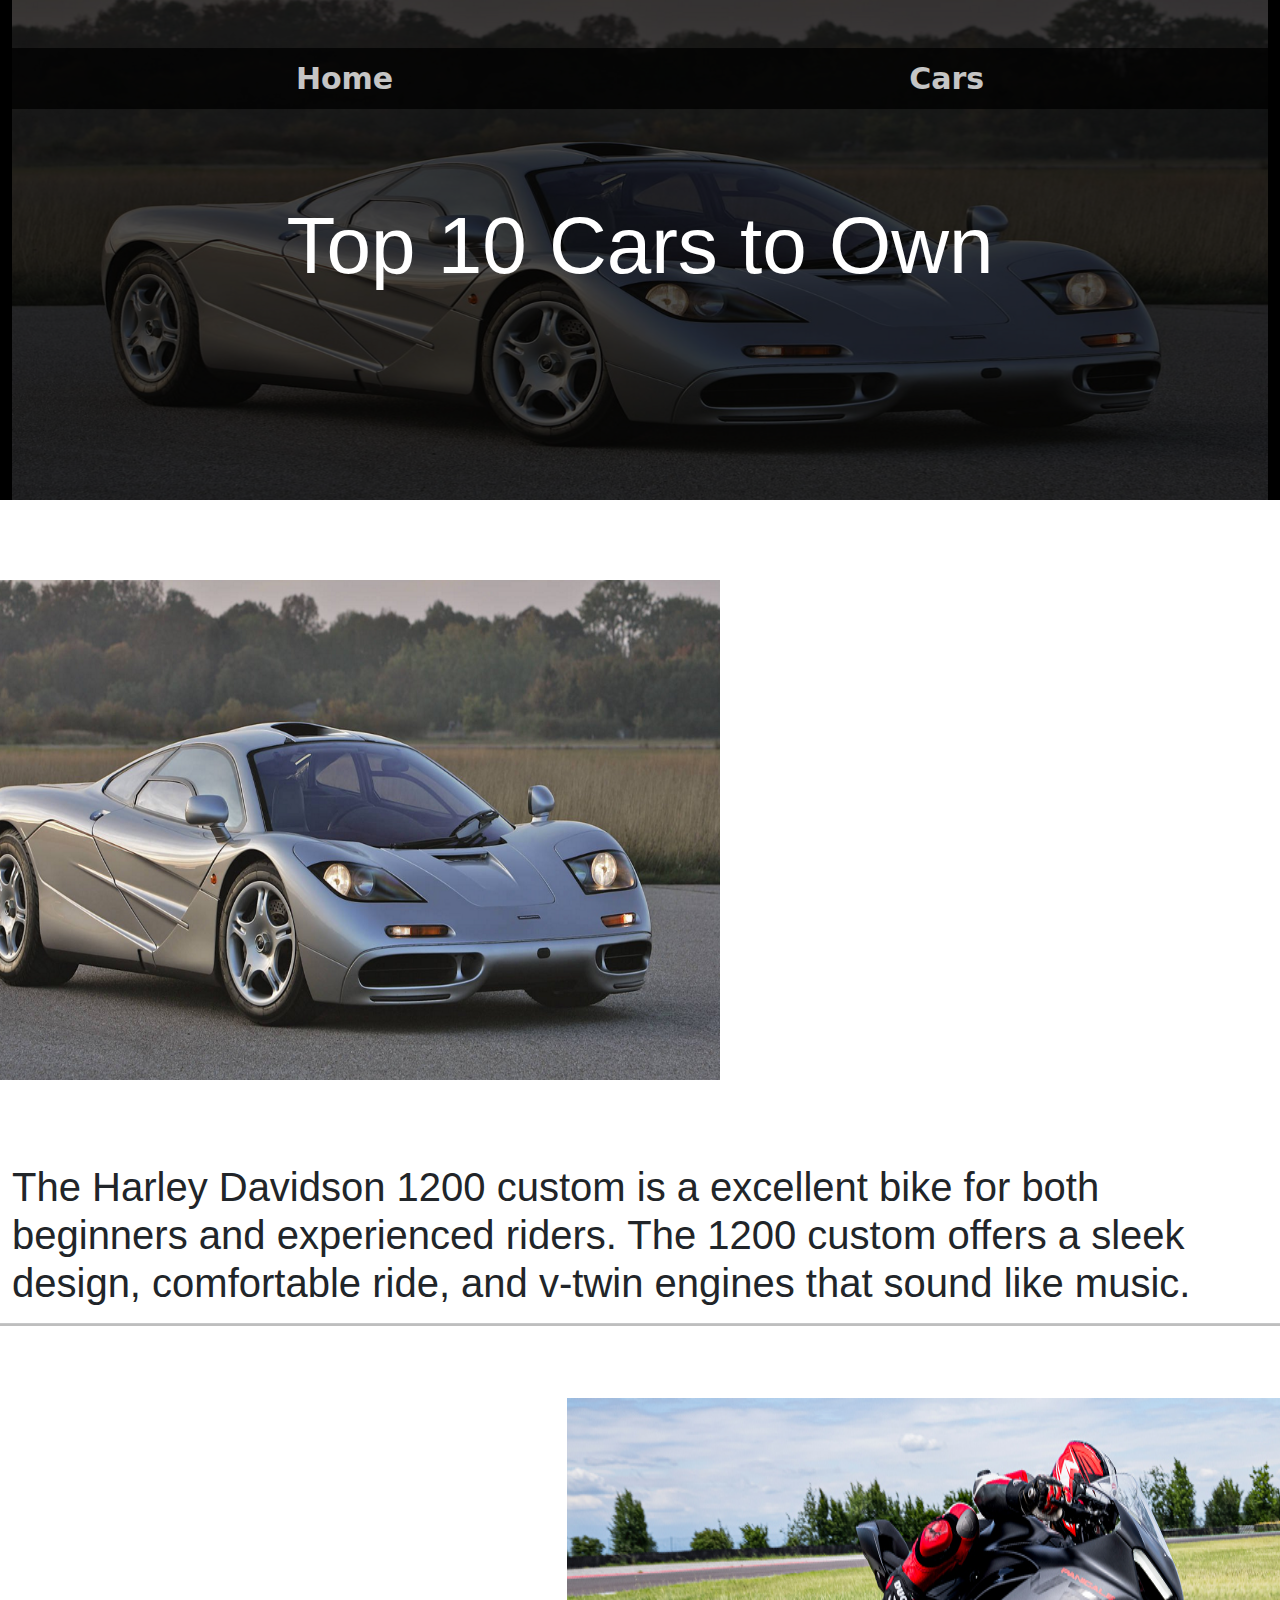
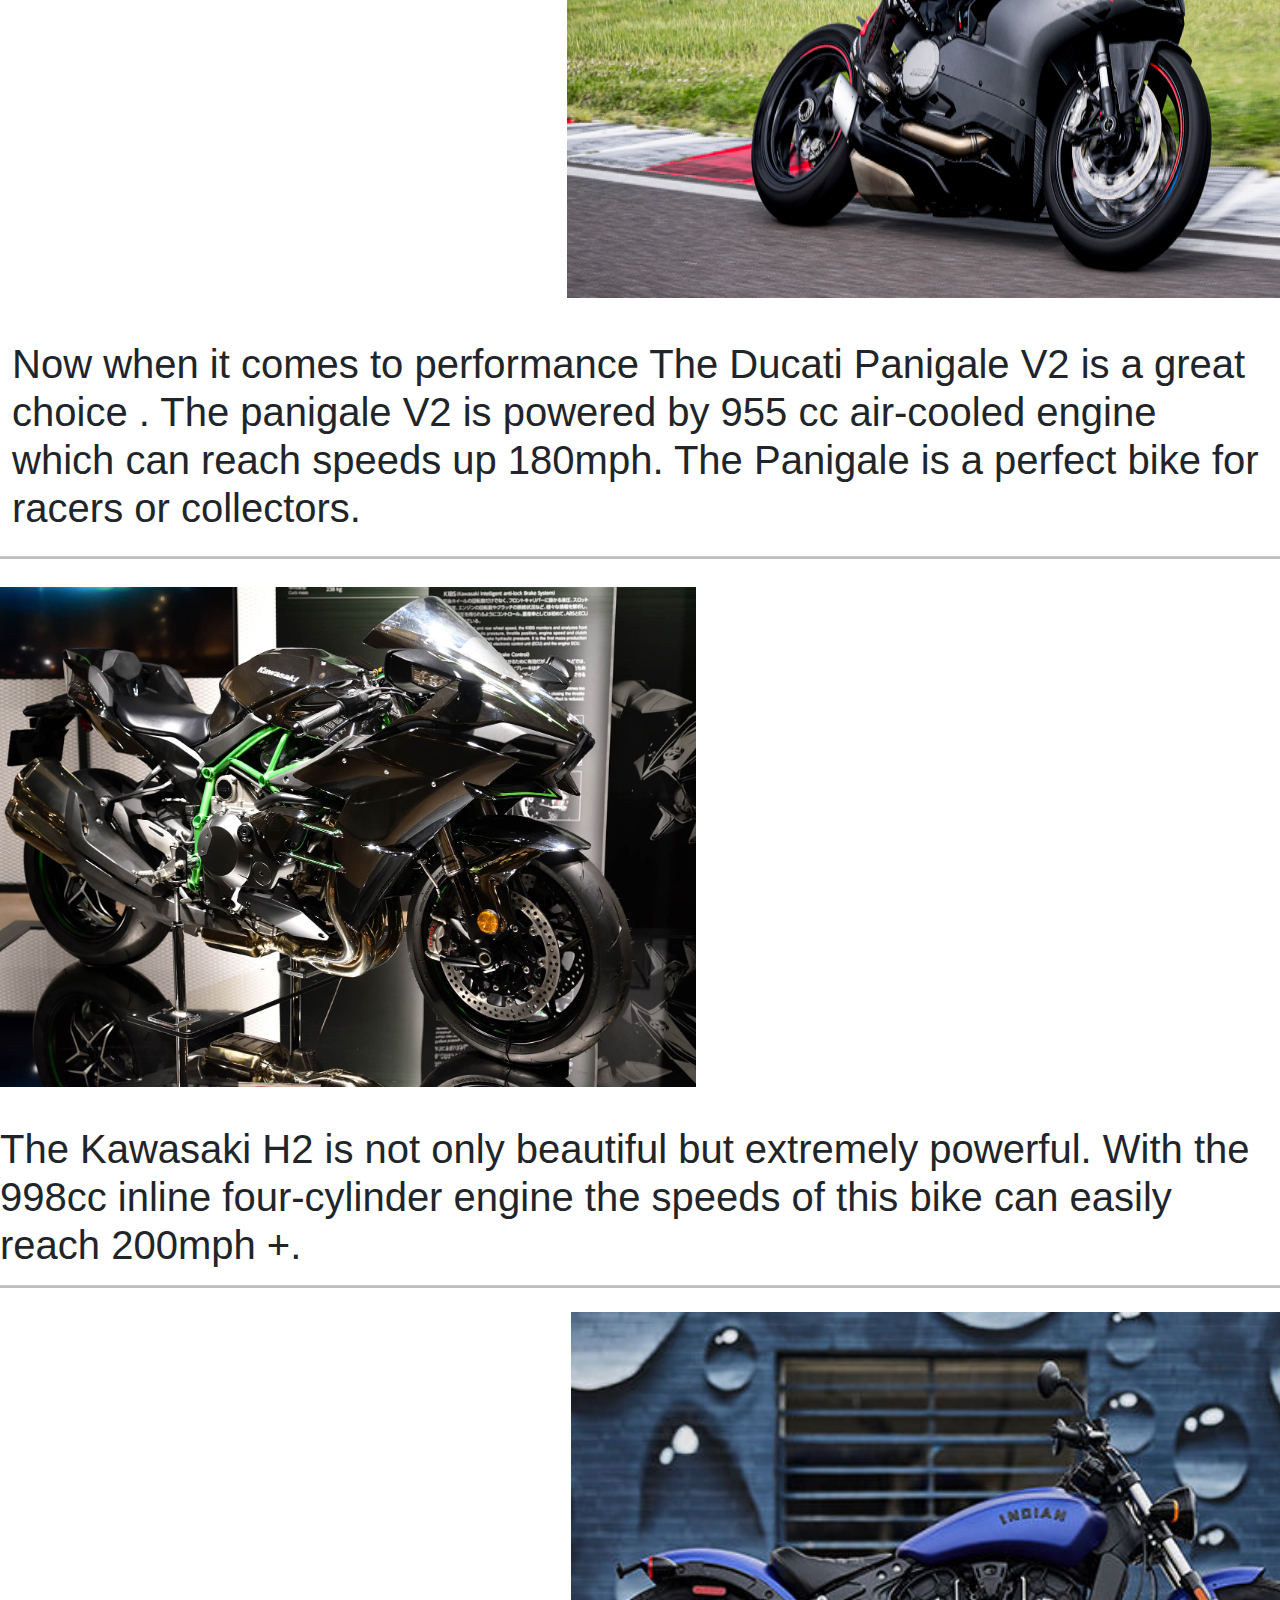
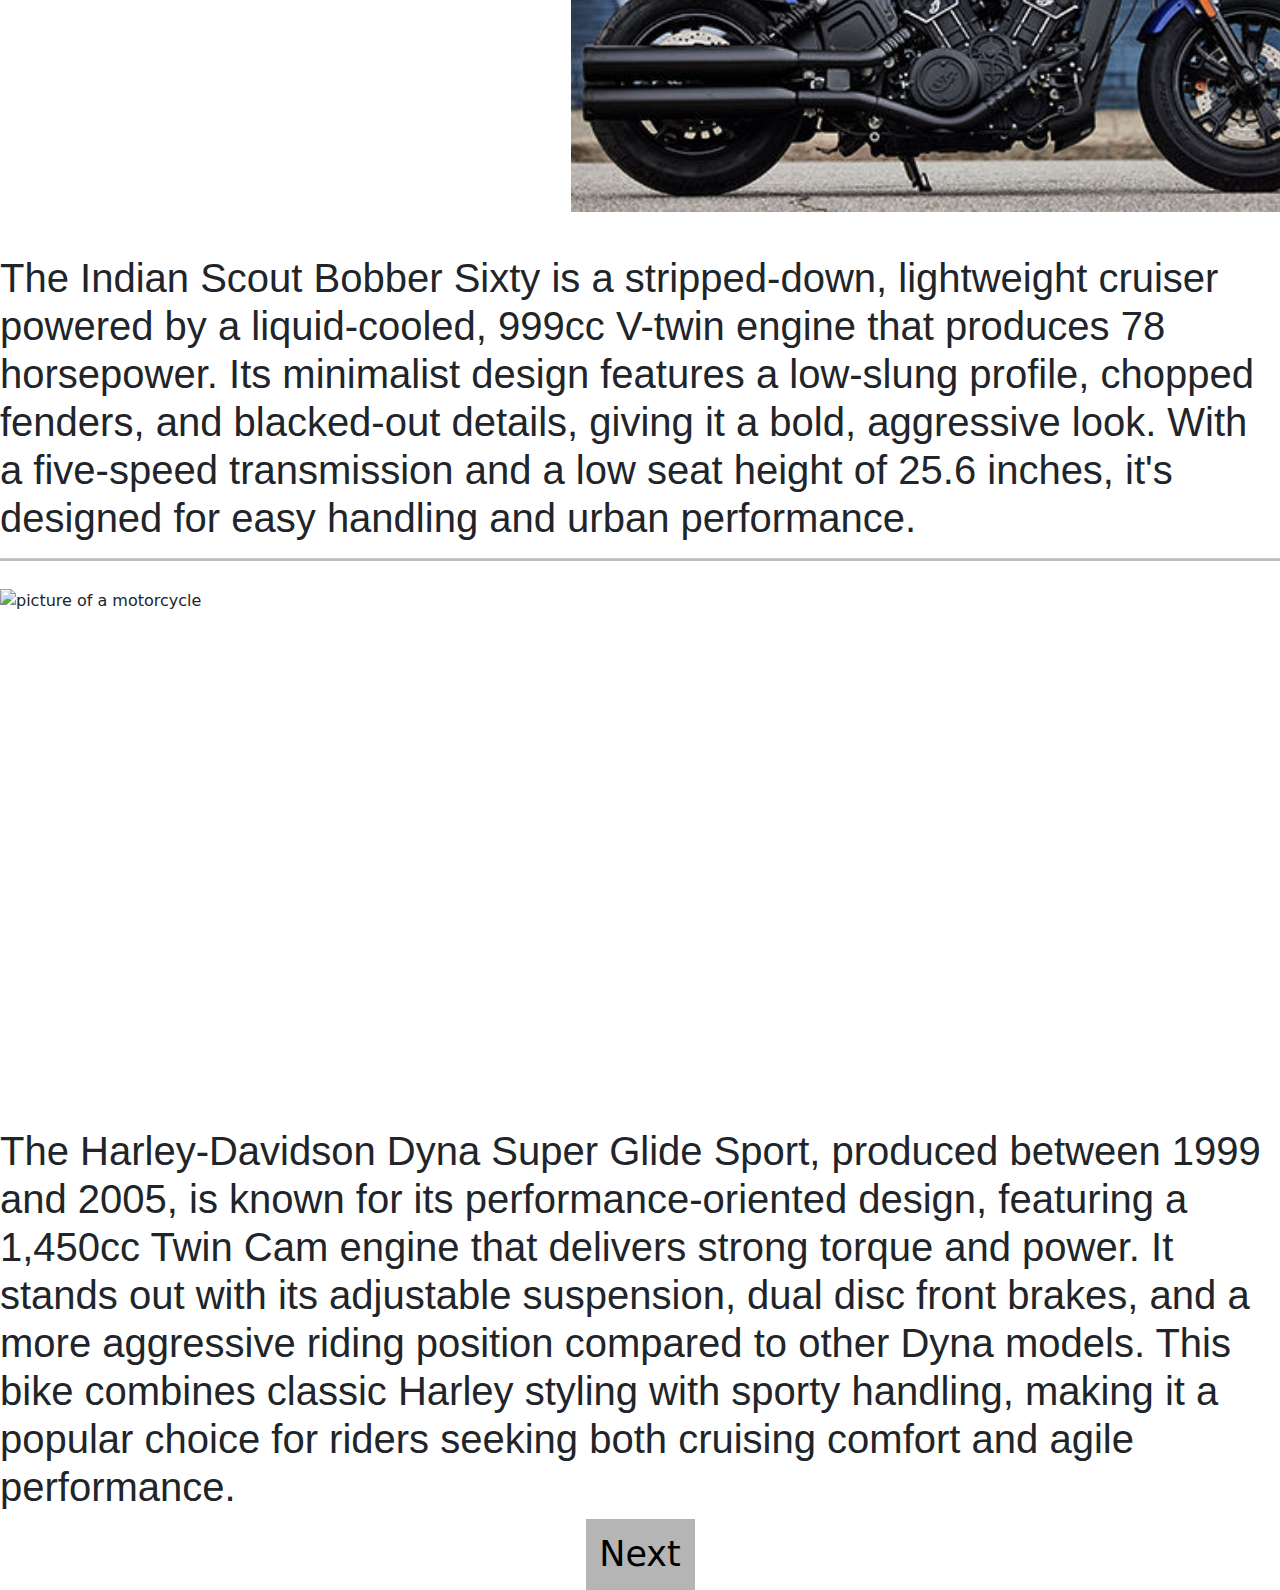
==== carspg1.html @ 41c25460 "car pg1" ====
<!DOCTYPE html>
<html lang="en">
  <head>
    <meta charset="utf-8" />
    <meta name="viewport" content="width=device-width, initial-scale=1" />
    <title>Bootstrap demo</title>
    <link
      href="https://cdn.jsdelivr.net/npm/bootstrap@5.3.3/dist/css/bootstrap.min.css"
      rel="stylesheet"
      integrity="sha384-QWTKZyjpPEjISv5WaRU9OFeRpok6YctnYmDr5pNlyT2bRjXh0JMhjY6hW+ALEwIH"
      crossorigin="anonymous"
    />
    <link rel="stylesheet" href="./styles/styles.css" />
  </head>

  <body>
    <div>
      <div class="title-Container-cpg container-fluid">
        <div class="title-background">
          <img
            src="./Assets/Motorcycles/Cars/Mclaren-F1 top.png"
            alt="picture of Mclaren Car"
          />
        </div>
      </div>
      <div class="title-text-box container-fluid">
        <h1>Top 10 Cars to Own</h1>
      </div>

      <nav class="navbar navbar-expand-lg bg-body-white pt-5">
        <div class="container-fluid bg-black opacity-75">
          <div class="collapse navbar-collapse" id="navbarNav">
            <ul class="navbar-nav">
              <li class="nav-item">
                <a
                  class="nav-link active text-white"
                  aria-current="page"
                  href="./index.html"
                  >Home</a
                >
              </li>
              <li class="nav-item">
                <a class="nav-link text-white" href="./carspg1.html">Cars</a>
              </li>
            </ul>
          </div>
        </div>
      </nav>

      <div class="car1-container container-fluid">
        <div class="text-container ipad-rescale">
          <h1 class="pt-4 " id="font-Title-scale">
            1. 1994 McLaren F1
          </h1>
        </div>
        <div class="Mcl-custome-img">
          <div class="row pt-5">
            <div class="col-12 col-xl-6 d-flex justify-content-center">
              <img
                src="./Assets/Motorcycles/Cars/Mclaren-F1 top.png"
                alt="picture of a McLaren"
                id="imgscale"
              />
            </div>
            <div class="col-6">
                <iframe width="560" height="315" src="https://www.youtube.com/embed/fEjuJyjQ8YI?si=FKI7WZiqqyke-HHZ" title="YouTube video player" frameborder="0" allow="accelerometer; autoplay; clipboard-write; encrypted-media; gyroscope; picture-in-picture; web-share" referrerpolicy="strict-origin-when-cross-origin" allowfullscreen></iframe>
            </div>
          </div>
          <div class="moto-text pt-5">
            <h1 id="font-Info">
              The Harley Davidson 1200 custom is a excellent bike for both
              beginners and experienced riders. The 1200 custom offers a sleek
              design, comfortable ride, and v-twin engines that sound like
              music.
            </h1>
          </div>
        </div>
      </div>
      <hr />
      <div class="moto-2-container container-fluid">
        <div class="moto-2-text">
          <h1 id="font-Title-scale">2. Ducati Panigale V2</h1>
        </div>
        <div class="container-Ducati container-fluid">
          <div class="row pt-5" id="Ducati-items">
            <div class="col-6">
              <iframe
                width="800"
                height="500"
                src="https://www.youtube.com/embed/FZqxy8dYbGc?si=ofY4UWbXXJrcACqf"
                title="YouTube video player"
                frameborder="0"
                allow="accelerometer; autoplay; clipboard-write; encrypted-media; gyroscope; picture-in-picture; web-share"
                referrerpolicy="strict-origin-when-cross-origin"
                allowfullscreen
                id="youtube-Video"
              ></iframe>
            </div>
            <div class="col-12 col-xl-6 d-flex justify-content-center" id="Ducati-pic">
              <img
                src="./Assets/Motorcycles/MotorCycles/Panigale-V2-S-slide-content-800x354.jpg"
                alt="picture of a motorcycle"
                id="imgscale"
                
              />
            </div>
          </div>
        </div>
        <div class="moto-2-description d-flex justify-content-center">
          <h2 id="font-Info">
            Now when it comes to performance The Ducati Panigale V2 is a great
            choice . The panigale V2 is powered by 955 cc air-cooled engine
            which can reach speeds up 180mph. The Panigale is a perfect bike for
            racers or collectors.
          </h2>
        </div>
      </div>
      <hr />

      <div class="moto3-Container">
        <div class="moto3-titleText d-flex justify-content-center">
          <h1 id="font-Title-scale">3. Kawasaki H2</h1>
        </div>
        <div class="row" id="Kawasaki-row">
          <div class="col-12 col-xl-6 d-flex justify-content-center align-items-center">
            <img
              src="./Assets/Motorcycles/MotorCycles/Kawasaki_Ninja_H2.jpg"
              alt="picture of a motorcycle"
              id="imgscale"
              
            />
          </div>
          <div class="col-6">
            <iframe
              width="800"
              height="500"
              src="https://www.youtube.com/embed/69cxEGzMlcw?si=A_1QDwIFmKYyfxCx"
              title="YouTube video player"
              frameborder="0"
              allow="accelerometer; autoplay; clipboard-write; encrypted-media; gyroscope; picture-in-picture; web-share"
              referrerpolicy="strict-origin-when-cross-origin"
              allowfullscreen
              id="youtube-Video"
            ></iframe>
          </div>
        </div>
        <div class="moto3-description">
          <h2 id="font-Info">
            The Kawasaki H2 is not only beautiful but extremely powerful. With
            the 998cc inline four-cylinder engine the speeds of this bike can
            easily reach 200mph +.
          </h2>
        </div>
      </div>
      <hr />
      <div class="moto4-Container">
        <div class="moto4-Title d-flex justify-content-center">
          <h1 id="font-Title-scale">4 The Indian Scout bobber sixty</h1>
        </div>
        <div class="row" id="moto4-row">
          <div class="col-6">
            <iframe
              width="800"
              height="500"
              src="https://www.youtube.com/embed/zBkPsfpJnJ4?si=tmT-dj0OC5aotKT1"
              title="YouTube video player"
              frameborder="0"
              allow="accelerometer; autoplay; clipboard-write; encrypted-media; gyroscope; picture-in-picture; web-share"
              referrerpolicy="strict-origin-when-cross-origin"
              allowfullscreen
              id="youtube-Video"
            ></iframe>
          </div>
          <div class="col-12 col-xl-6 d-flex justify-content-center">
            <img
              src="./Assets/Motorcycles/MotorCycles/scout-bobber-sixty-my23-84bb-hero-xxs.jpg"
              alt="picture of a motorcycle"
              id="imgscale"
            />
          </div>
        </div>
        <div class="moto3-Description">
          <h2 id="font-Info">
            The Indian Scout Bobber Sixty is a stripped-down, lightweight
            cruiser powered by a liquid-cooled, 999cc V-twin engine that
            produces 78 horsepower. Its minimalist design features a low-slung
            profile, chopped fenders, and blacked-out details, giving it a bold,
            aggressive look. With a five-speed transmission and a low seat
            height of 25.6 inches, it's designed for easy handling and urban
            performance.
          </h2>
        </div>
      </div>
      <hr />
      <div class="moto-5-Container">
        <div class="moto-5-Title d-flex justify-content-center">
          <h1 id="font-Title-scale">5 Harley Davison Dyna Super Glide Sport</h1>
        </div>
        <div class="row">
          <div class="col-12 col-xl-6 d-flex justify-content-center align-items-center">
            <img
              src="./Assets/Motorcycles/MotorCycles/Harley Street Glide.png"
              alt="picture of a motorcycle"
              id="imgscale"
            />
          </div>
          <div class="col-6">
            <iframe
              width="800"
              height="500"
              src="https://www.youtube.com/embed/wNv9SQrvu2E?si=1bKlM6jypuObHbNL"
              title="YouTube video player"
              frameborder="0"
              allow="accelerometer; autoplay; clipboard-write; encrypted-media; gyroscope; picture-in-picture; web-share"
              referrerpolicy="strict-origin-when-cross-origin"
              allowfullscreen
              id="youtube-Video"
            ></iframe>
          </div>
        </div>
        <div class="moto5-description">
          <h2 id="font-Info">
            The Harley-Davidson Dyna Super Glide Sport, produced between 1999
            and 2005, is known for its performance-oriented design, featuring a
            1,450cc Twin Cam engine that delivers strong torque and power. It
            stands out with its adjustable suspension, dual disc front brakes,
            and a more aggressive riding position compared to other Dyna models.
            This bike combines classic Harley styling with sporty handling,
            making it a popular choice for riders seeking both cruising comfort
            and agile performance.
          </h2>
        </div>
      </div>
      <div class="button-container d-flex justify-content-center">
        <a href="./motorcyclepg2.html"
          ><button class="btn-Design">Next</button></a
        >
      </div>
    </div>
    <script
      src="https://cdn.jsdelivr.net/npm/bootstrap@5.3.3/dist/js/bootstrap.bundle.min.js"
      integrity="sha384-YvpcrYf0tY3lHB60NNkmXc5s9fDVZLESaAA55NDzOxhy9GkcIdslK1eN7N6jIeHz"
      crossorigin="anonymous"
    ></script>
  </body>
</html>
---- styles/styles.css ----
/*index*/

/*motorcycle page 1*/
.title-Container-Mpg1 {
  height: 500px;
  background-color: black;
  position: absolute;
}
@media(max-width: 1100px){
    body{
        background-color: black;
    }
    #youtube-Video{
        display: none;
    }
    .media-Scale{
        flex:0 0 100%;
        max-width: 100%;
    }
    #font-Title-scale{
        color: white;
    }
    #font-Info{
        color: white;
        text-align: center;
    }
    hr{
        color: white;
    }

}
#font-Info{
    padding-top: 35px;
    font-size: 40px;
    font-family: Bahnschrift, "DIN Alternate", "Franklin Gothic Medium",
    "Nimbus Sans Narrow", sans-serif-condensed, sans-serif;
    font-weight:500;
}
#font-Title-scale{
    font-size: 0px;
    text-align: center;
    font-family: Bahnschrift, "DIN Alternate", "Franklin Gothic Medium",
    "Nimbus Sans Narrow", sans-serif-condensed, sans-serif;
    font-weight:500;
}
#imgscale{
    width: 800px;
    height: 500px;
}

.title-background {
  height: 100%;
  width: 100%;
}
.title-background img {
  width: 100%;
  height: 100%;
  opacity: 30%;
}
#navbarNav {
  justify-content: space-evenly;
}
.navbar-nav {
  font-weight: bold;
  gap: 500px;
  font-size: 30px;
}
.title-text-box {
  position: absolute;
  margin-top: 150px;
  height: 200px;
  display: flex;
  justify-content: center;
  align-items: center;
}
.title-text-box h1 {
  color: white;
  font-size: 80px;
  font-family: Bahnschrift, "DIN Alternate", "Franklin Gothic Medium",
    "Nimbus Sans Narrow", sans-serif-condensed, sans-serif;
}
.moto1-container{
    margin-top: 383px;
}
hr{
    background-color: black;
    width: 100%;
    height: 3px;
}
#Ducati-items{
    padding-left: 50px ;
}
.moto-2-description h2{
    padding-top: 35px;
}
#Kawasaki-row{
    padding-left: 10px;
}
#moto4-row{
    padding-left: 15px;
}
.moto-6-Container{
    margin-top: 383px;
}
#indian-chief-row{
    padding-left: 30px;
}
.btn-Design{
    border: none;
    background-color: #b5b5b5;
    height: 71px;
    width: 109px;
    font-size: 35px;
}
.title-Container-cpg {
    height: 500px;
    background-color: black;
    position: absolute;
}
.car1-container{
    margin-top: 383px;
}
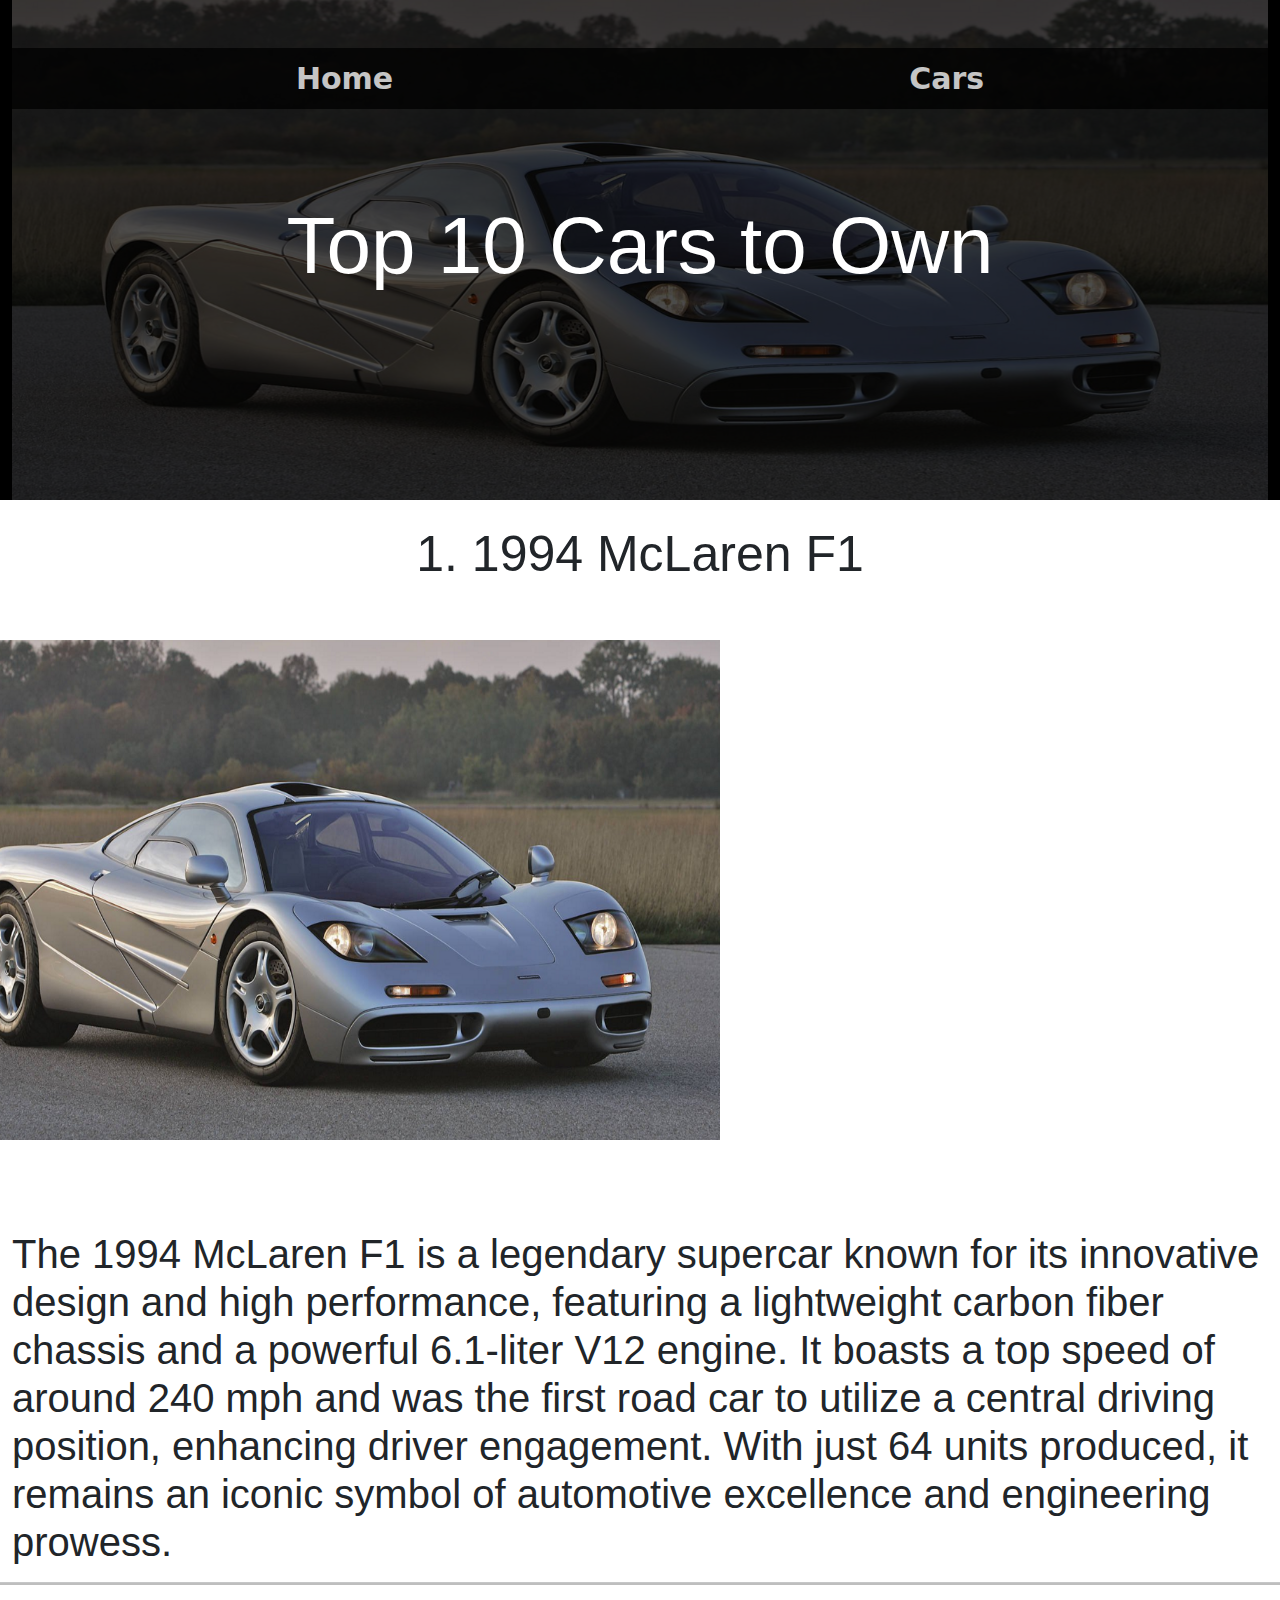
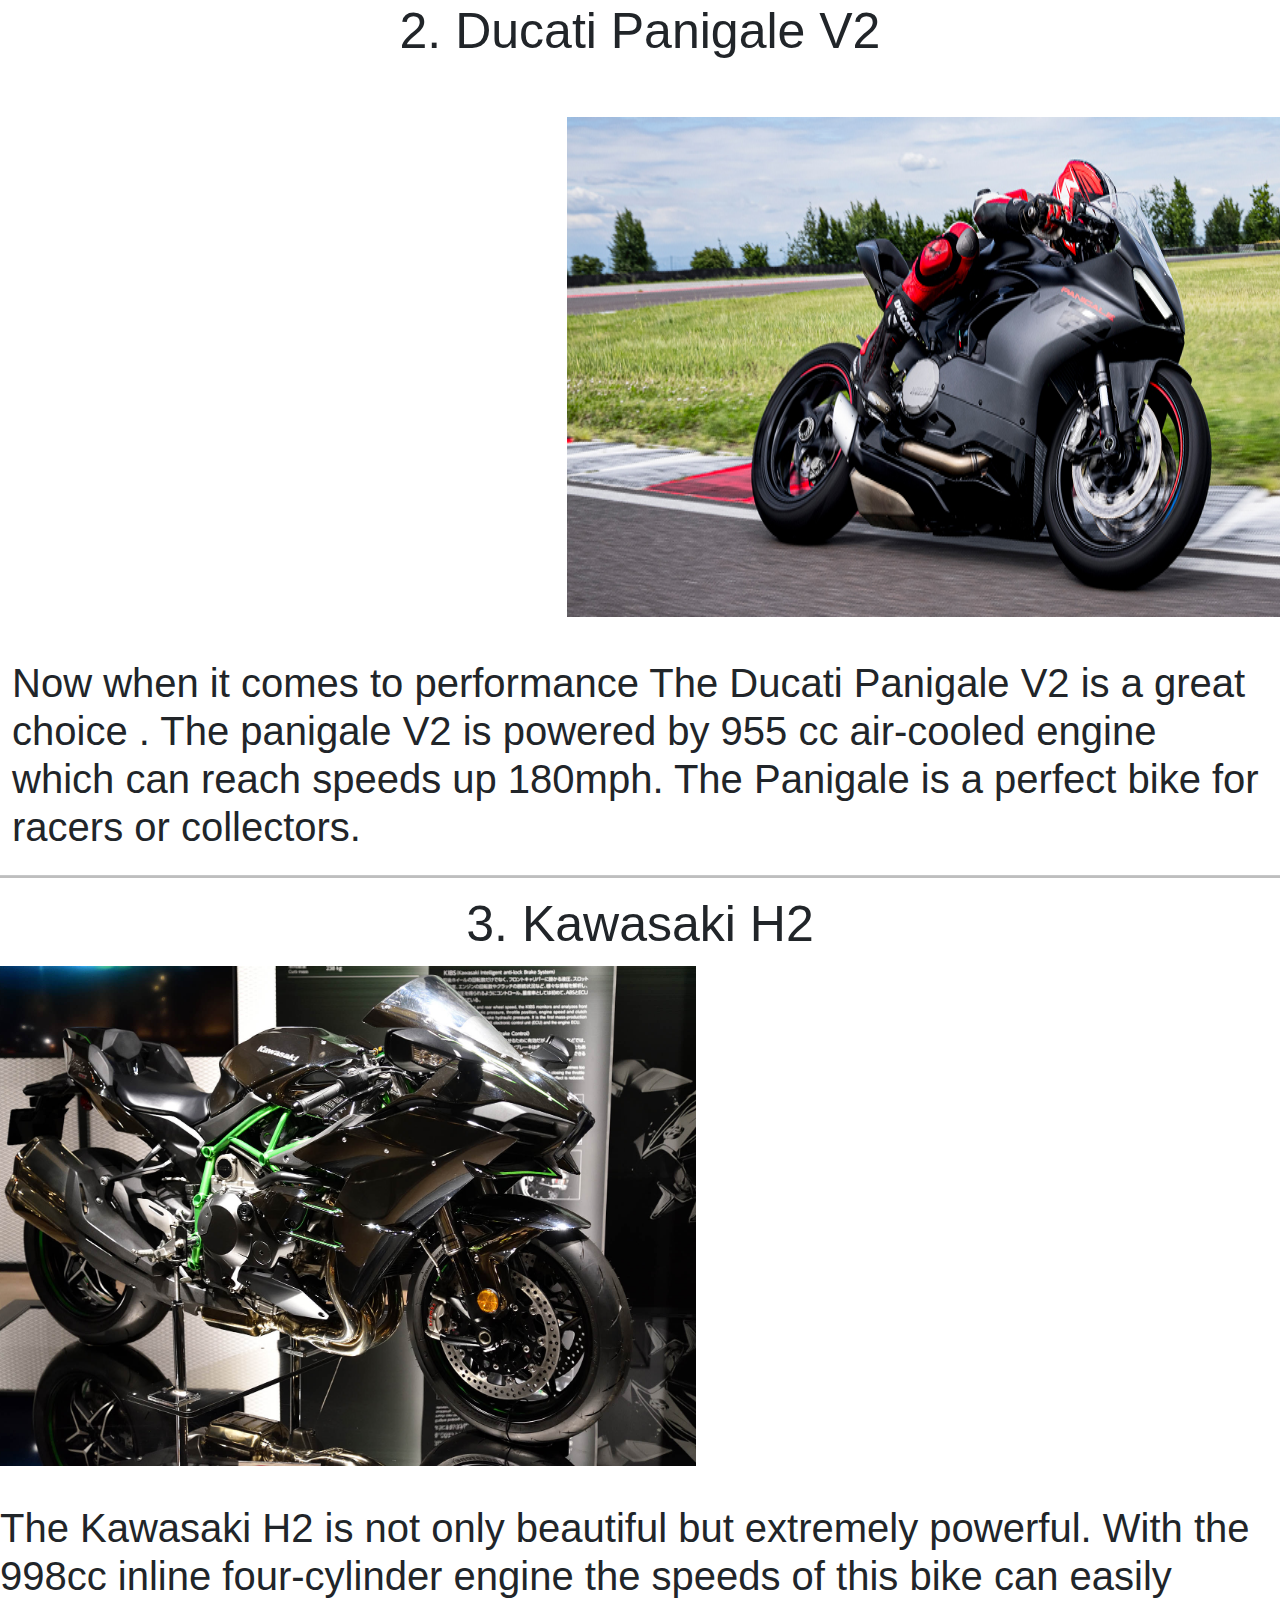
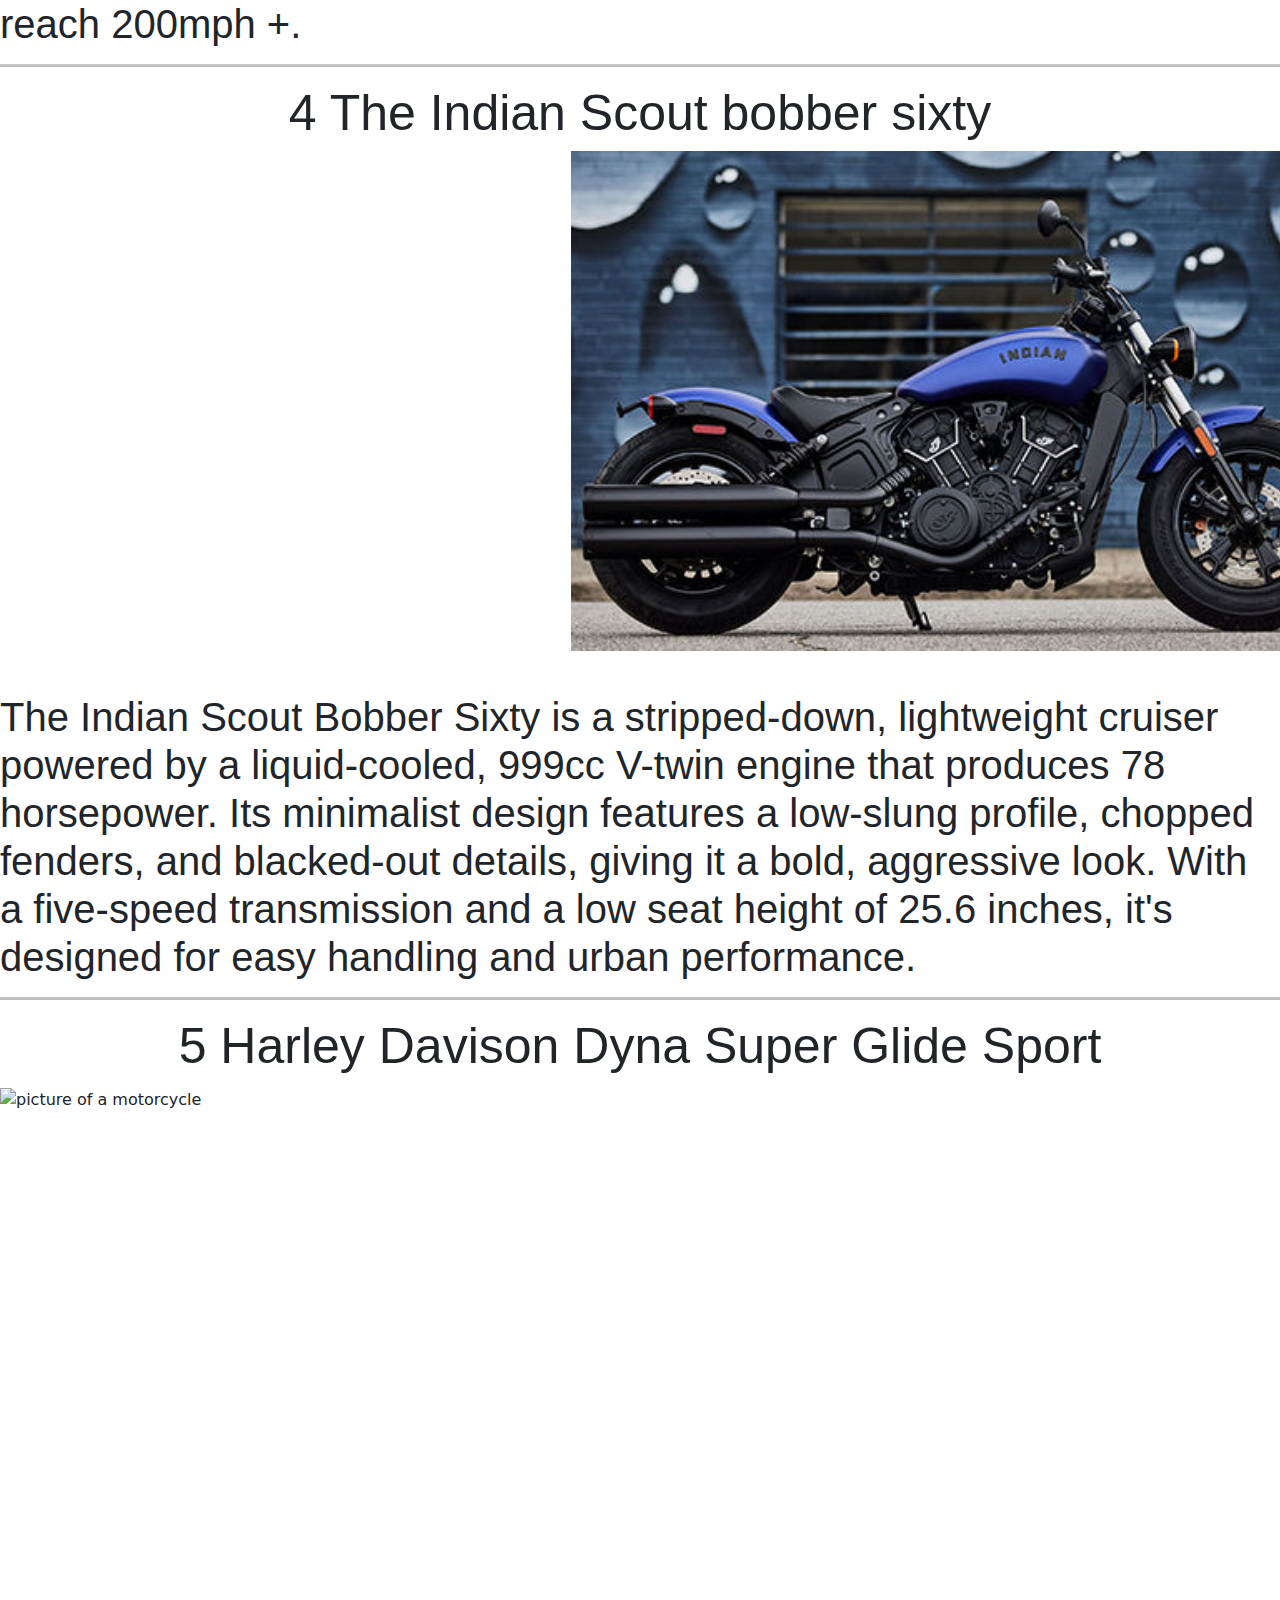
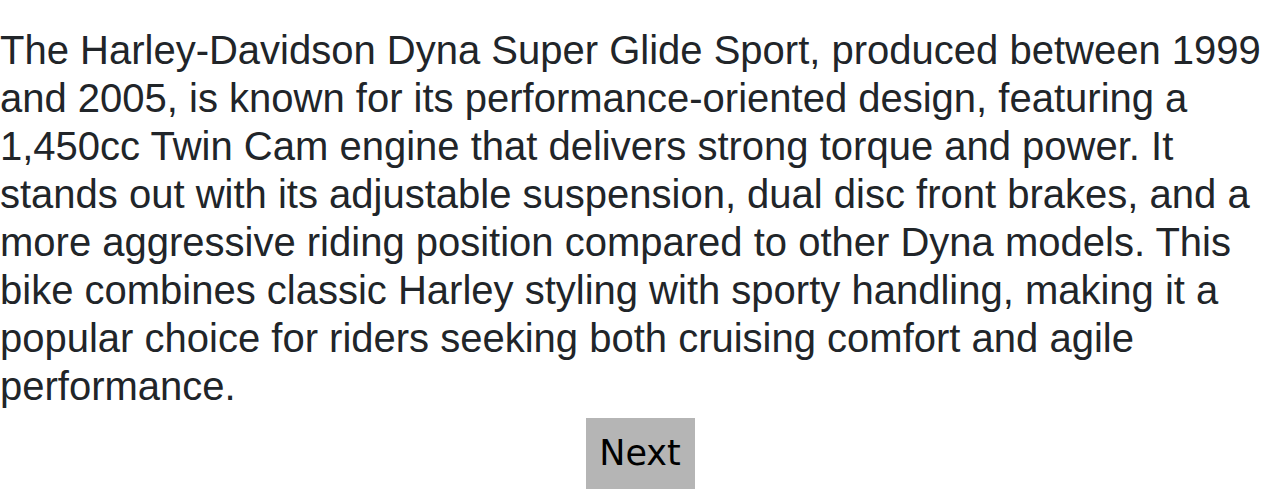
==== commit 442133c7: "mainPage" ====
--- a/carspg1.html
+++ b/carspg1.html
@@ -1,246 +1,191 @@
 <!DOCTYPE html>
 <html lang="en">
-  <head>
+
+<head>
     <meta charset="utf-8" />
     <meta name="viewport" content="width=device-width, initial-scale=1" />
     <title>Bootstrap demo</title>
-    <link
-      href="https://cdn.jsdelivr.net/npm/bootstrap@5.3.3/dist/css/bootstrap.min.css"
-      rel="stylesheet"
-      integrity="sha384-QWTKZyjpPEjISv5WaRU9OFeRpok6YctnYmDr5pNlyT2bRjXh0JMhjY6hW+ALEwIH"
-      crossorigin="anonymous"
-    />
+    <link href="https://cdn.jsdelivr.net/npm/bootstrap@5.3.3/dist/css/bootstrap.min.css" rel="stylesheet"
+        integrity="sha384-QWTKZyjpPEjISv5WaRU9OFeRpok6YctnYmDr5pNlyT2bRjXh0JMhjY6hW+ALEwIH" crossorigin="anonymous" />
     <link rel="stylesheet" href="./styles/styles.css" />
-  </head>
+</head>
 
-  <body>
+<body>
     <div>
-      <div class="title-Container-cpg container-fluid">
-        <div class="title-background">
-          <img
-            src="./Assets/Motorcycles/Cars/Mclaren-F1 top.png"
-            alt="picture of Mclaren Car"
-          />
+        <div class="title-Container-cpg container-fluid">
+            <div class="title-background">
+                <img src="./Assets/Motorcycles/Cars/Mclaren-F1 top.png" alt="picture of Mclaren Car" />
+            </div>
         </div>
-      </div>
-      <div class="title-text-box container-fluid">
-        <h1>Top 10 Cars to Own</h1>
-      </div>
+        <div class="title-text-box container-fluid">
+            <h1>Top 10 Cars to Own</h1>
+        </div>
 
-      <nav class="navbar navbar-expand-lg bg-body-white pt-5">
-        <div class="container-fluid bg-black opacity-75">
-          <div class="collapse navbar-collapse" id="navbarNav">
-            <ul class="navbar-nav">
-              <li class="nav-item">
-                <a
-                  class="nav-link active text-white"
-                  aria-current="page"
-                  href="./index.html"
-                  >Home</a
-                >
-              </li>
-              <li class="nav-item">
-                <a class="nav-link text-white" href="./carspg1.html">Cars</a>
-              </li>
-            </ul>
-          </div>
+        <nav class="navbar navbar-expand-lg bg-body-white pt-5">
+            <div class="container-fluid bg-black opacity-75">
+                <div class="collapse navbar-collapse" id="navbarNav">
+                    <ul class="navbar-nav">
+                        <li class="nav-item">
+                            <a class="nav-link active text-white" aria-current="page" href="./index.html">Home</a>
+                        </li>
+                        <li class="nav-item">
+                            <a class="nav-link text-white" href="./carspg1.html">Cars</a>
+                        </li>
+                    </ul>
+                </div>
+            </div>
+        </nav>
+
+        <div class="car1-container container-fluid">
+            <div class="text-container ipad-rescale">
+                <h1 class="pt-4 " id="font-Title-scale">
+                    1. 1994 McLaren F1
+                </h1>
+            </div>
+            <div class="Mcl-custome-img">
+                <div class="row pt-5">
+                    <div class="col-12 col-xl-6 d-flex justify-content-center">
+                        <img src="./Assets/Motorcycles/Cars/Mclaren-F1 top.png" alt="picture of a McLaren"
+                            id="imgscale" />
+                    </div>
+                    <div class="col-6">
+                        <iframe width="700" height="500"
+                            src="https://www.youtube.com/embed/fEjuJyjQ8YI?si=FKI7WZiqqyke-HHZ"
+                            title="YouTube video player" frameborder="0"
+                            allow="accelerometer; autoplay; clipboard-write; encrypted-media; gyroscope; picture-in-picture; web-share"
+                            referrerpolicy="strict-origin-when-cross-origin" allowfullscreen></iframe>
+                    </div>
+                </div>
+                <div class="moto-text pt-5">
+                    <h1 id="font-Info">
+                        The 1994 McLaren F1 is a legendary supercar known for its innovative design and high performance, featuring a lightweight carbon fiber chassis and a powerful 6.1-liter V12 engine. It boasts a top speed of around 240 mph and was the first road car to utilize a central driving position, enhancing driver engagement. With just 64 units produced, it remains an iconic symbol of automotive excellence and engineering prowess.
+
+                    </h1>
+                </div>
+            </div>
         </div>
-      </nav>
+        <hr />
+        <div class="moto-2-container container-fluid">
+            <div class="moto-2-text">
+                <h1 id="font-Title-scale">2. Ducati Panigale V2</h1>
+            </div>
+            <div class="container-Ducati container-fluid">
+                <div class="row pt-5" id="Ducati-items">
+                    <div class="col-6">
+                        <iframe width="800" height="500"
+                            src="https://www.youtube.com/embed/FZqxy8dYbGc?si=ofY4UWbXXJrcACqf"
+                            title="YouTube video player" frameborder="0"
+                            allow="accelerometer; autoplay; clipboard-write; encrypted-media; gyroscope; picture-in-picture; web-share"
+                            referrerpolicy="strict-origin-when-cross-origin" allowfullscreen
+                            id="youtube-Video"></iframe>
+                    </div>
+                    <div class="col-12 col-xl-6 d-flex justify-content-center" id="Ducati-pic">
+                        <img src="./Assets/Motorcycles/MotorCycles/Panigale-V2-S-slide-content-800x354.jpg"
+                            alt="picture of a motorcycle" id="imgscale" />
+                    </div>
+                </div>
+            </div>
+            <div class="moto-2-description d-flex justify-content-center">
+                <h2 id="font-Info">
+                    Now when it comes to performance The Ducati Panigale V2 is a great
+                    choice . The panigale V2 is powered by 955 cc air-cooled engine
+                    which can reach speeds up 180mph. The Panigale is a perfect bike for
+                    racers or collectors.
+                </h2>
+            </div>
+        </div>
+        <hr />
 
-      <div class="car1-container container-fluid">
-        <div class="text-container ipad-rescale">
-          <h1 class="pt-4 " id="font-Title-scale">
-            1. 1994 McLaren F1
-          </h1>
+        <div class="moto3-Container">
+            <div class="moto3-titleText d-flex justify-content-center">
+                <h1 id="font-Title-scale">3. Kawasaki H2</h1>
+            </div>
+            <div class="row" id="Kawasaki-row">
+                <div class="col-12 col-xl-6 d-flex justify-content-center align-items-center">
+                    <img src="./Assets/Motorcycles/MotorCycles/Kawasaki_Ninja_H2.jpg" alt="picture of a motorcycle"
+                        id="imgscale" />
+                </div>
+                <div class="col-6">
+                    <iframe width="800" height="500" src="https://www.youtube.com/embed/69cxEGzMlcw?si=A_1QDwIFmKYyfxCx"
+                        title="YouTube video player" frameborder="0"
+                        allow="accelerometer; autoplay; clipboard-write; encrypted-media; gyroscope; picture-in-picture; web-share"
+                        referrerpolicy="strict-origin-when-cross-origin" allowfullscreen id="youtube-Video"></iframe>
+                </div>
+            </div>
+            <div class="moto3-description">
+                <h2 id="font-Info">
+                    The Kawasaki H2 is not only beautiful but extremely powerful. With
+                    the 998cc inline four-cylinder engine the speeds of this bike can
+                    easily reach 200mph +.
+                </h2>
+            </div>
         </div>
-        <div class="Mcl-custome-img">
-          <div class="row pt-5">
-            <div class="col-12 col-xl-6 d-flex justify-content-center">
-              <img
-                src="./Assets/Motorcycles/Cars/Mclaren-F1 top.png"
-                alt="picture of a McLaren"
-                id="imgscale"
-              />
+        <hr />
+        <div class="moto4-Container">
+            <div class="moto4-Title d-flex justify-content-center">
+                <h1 id="font-Title-scale">4 The Indian Scout bobber sixty</h1>
             </div>
-            <div class="col-6">
-                <iframe width="560" height="315" src="https://www.youtube.com/embed/fEjuJyjQ8YI?si=FKI7WZiqqyke-HHZ" title="YouTube video player" frameborder="0" allow="accelerometer; autoplay; clipboard-write; encrypted-media; gyroscope; picture-in-picture; web-share" referrerpolicy="strict-origin-when-cross-origin" allowfullscreen></iframe>
+            <div class="row" id="moto4-row">
+                <div class="col-6">
+                    <iframe width="800" height="500" src="https://www.youtube.com/embed/zBkPsfpJnJ4?si=tmT-dj0OC5aotKT1"
+                        title="YouTube video player" frameborder="0"
+                        allow="accelerometer; autoplay; clipboard-write; encrypted-media; gyroscope; picture-in-picture; web-share"
+                        referrerpolicy="strict-origin-when-cross-origin" allowfullscreen id="youtube-Video"></iframe>
+                </div>
+                <div class="col-12 col-xl-6 d-flex justify-content-center">
+                    <img src="./Assets/Motorcycles/MotorCycles/scout-bobber-sixty-my23-84bb-hero-xxs.jpg"
+                        alt="picture of a motorcycle" id="imgscale" />
+                </div>
             </div>
-          </div>
-          <div class="moto-text pt-5">
-            <h1 id="font-Info">
-              The Harley Davidson 1200 custom is a excellent bike for both
-              beginners and experienced riders. The 1200 custom offers a sleek
-              design, comfortable ride, and v-twin engines that sound like
-              music.
-            </h1>
-          </div>
+            <div class="moto3-Description">
+                <h2 id="font-Info">
+                    The Indian Scout Bobber Sixty is a stripped-down, lightweight
+                    cruiser powered by a liquid-cooled, 999cc V-twin engine that
+                    produces 78 horsepower. Its minimalist design features a low-slung
+                    profile, chopped fenders, and blacked-out details, giving it a bold,
+                    aggressive look. With a five-speed transmission and a low seat
+                    height of 25.6 inches, it's designed for easy handling and urban
+                    performance.
+                </h2>
+            </div>
         </div>
-      </div>
-      <hr />
-      <div class="moto-2-container container-fluid">
-        <div class="moto-2-text">
-          <h1 id="font-Title-scale">2. Ducati Panigale V2</h1>
+        <hr />
+        <div class="moto-5-Container">
+            <div class="moto-5-Title d-flex justify-content-center">
+                <h1 id="font-Title-scale">5 Harley Davison Dyna Super Glide Sport</h1>
+            </div>
+            <div class="row">
+                <div class="col-12 col-xl-6 d-flex justify-content-center align-items-center">
+                    <img src="./Assets/Motorcycles/MotorCycles/Harley Street Glide.png" alt="picture of a motorcycle"
+                        id="imgscale" />
+                </div>
+                <div class="col-6">
+                    <iframe width="800" height="500" src="https://www.youtube.com/embed/wNv9SQrvu2E?si=1bKlM6jypuObHbNL"
+                        title="YouTube video player" frameborder="0"
+                        allow="accelerometer; autoplay; clipboard-write; encrypted-media; gyroscope; picture-in-picture; web-share"
+                        referrerpolicy="strict-origin-when-cross-origin" allowfullscreen id="youtube-Video"></iframe>
+                </div>
+            </div>
+            <div class="moto5-description">
+                <h2 id="font-Info">
+                    The Harley-Davidson Dyna Super Glide Sport, produced between 1999
+                    and 2005, is known for its performance-oriented design, featuring a
+                    1,450cc Twin Cam engine that delivers strong torque and power. It
+                    stands out with its adjustable suspension, dual disc front brakes,
+                    and a more aggressive riding position compared to other Dyna models.
+                    This bike combines classic Harley styling with sporty handling,
+                    making it a popular choice for riders seeking both cruising comfort
+                    and agile performance.
+                </h2>
+            </div>
         </div>
-        <div class="container-Ducati container-fluid">
-          <div class="row pt-5" id="Ducati-items">
-            <div class="col-6">
-              <iframe
-                width="800"
-                height="500"
-                src="https://www.youtube.com/embed/FZqxy8dYbGc?si=ofY4UWbXXJrcACqf"
-                title="YouTube video player"
-                frameborder="0"
-                allow="accelerometer; autoplay; clipboard-write; encrypted-media; gyroscope; picture-in-picture; web-share"
-                referrerpolicy="strict-origin-when-cross-origin"
-                allowfullscreen
-                id="youtube-Video"
-              ></iframe>
-            </div>
-            <div class="col-12 col-xl-6 d-flex justify-content-center" id="Ducati-pic">
-              <img
-                src="./Assets/Motorcycles/MotorCycles/Panigale-V2-S-slide-content-800x354.jpg"
-                alt="picture of a motorcycle"
-                id="imgscale"
-                
-              />
-            </div>
-          </div>
+        <div class="button-container d-flex justify-content-center">
+            <a href="./motorcyclepg2.html"><button class="btn-Design">Next</button></a>
         </div>
-        <div class="moto-2-description d-flex justify-content-center">
-          <h2 id="font-Info">
-            Now when it comes to performance The Ducati Panigale V2 is a great
-            choice . The panigale V2 is powered by 955 cc air-cooled engine
-            which can reach speeds up 180mph. The Panigale is a perfect bike for
-            racers or collectors.
-          </h2>
-        </div>
-      </div>
-      <hr />
+    </div>
+    <script src="https://cdn.jsdelivr.net/npm/bootstrap@5.3.3/dist/js/bootstrap.bundle.min.js"
+        integrity="sha384-YvpcrYf0tY3lHB60NNkmXc5s9fDVZLESaAA55NDzOxhy9GkcIdslK1eN7N6jIeHz"
+        crossorigin="anonymous"></script>
+</body>
 
-      <div class="moto3-Container">
-        <div class="moto3-titleText d-flex justify-content-center">
-          <h1 id="font-Title-scale">3. Kawasaki H2</h1>
-        </div>
-        <div class="row" id="Kawasaki-row">
-          <div class="col-12 col-xl-6 d-flex justify-content-center align-items-center">
-            <img
-              src="./Assets/Motorcycles/MotorCycles/Kawasaki_Ninja_H2.jpg"
-              alt="picture of a motorcycle"
-              id="imgscale"
-              
-            />
-          </div>
-          <div class="col-6">
-            <iframe
-              width="800"
-              height="500"
-              src="https://www.youtube.com/embed/69cxEGzMlcw?si=A_1QDwIFmKYyfxCx"
-              title="YouTube video player"
-              frameborder="0"
-              allow="accelerometer; autoplay; clipboard-write; encrypted-media; gyroscope; picture-in-picture; web-share"
-              referrerpolicy="strict-origin-when-cross-origin"
-              allowfullscreen
-              id="youtube-Video"
-            ></iframe>
-          </div>
-        </div>
-        <div class="moto3-description">
-          <h2 id="font-Info">
-            The Kawasaki H2 is not only beautiful but extremely powerful. With
-            the 998cc inline four-cylinder engine the speeds of this bike can
-            easily reach 200mph +.
-          </h2>
-        </div>
-      </div>
-      <hr />
-      <div class="moto4-Container">
-        <div class="moto4-Title d-flex justify-content-center">
-          <h1 id="font-Title-scale">4 The Indian Scout bobber sixty</h1>
-        </div>
-        <div class="row" id="moto4-row">
-          <div class="col-6">
-            <iframe
-              width="800"
-              height="500"
-              src="https://www.youtube.com/embed/zBkPsfpJnJ4?si=tmT-dj0OC5aotKT1"
-              title="YouTube video player"
-              frameborder="0"
-              allow="accelerometer; autoplay; clipboard-write; encrypted-media; gyroscope; picture-in-picture; web-share"
-              referrerpolicy="strict-origin-when-cross-origin"
-              allowfullscreen
-              id="youtube-Video"
-            ></iframe>
-          </div>
-          <div class="col-12 col-xl-6 d-flex justify-content-center">
-            <img
-              src="./Assets/Motorcycles/MotorCycles/scout-bobber-sixty-my23-84bb-hero-xxs.jpg"
-              alt="picture of a motorcycle"
-              id="imgscale"
-            />
-          </div>
-        </div>
-        <div class="moto3-Description">
-          <h2 id="font-Info">
-            The Indian Scout Bobber Sixty is a stripped-down, lightweight
-            cruiser powered by a liquid-cooled, 999cc V-twin engine that
-            produces 78 horsepower. Its minimalist design features a low-slung
-            profile, chopped fenders, and blacked-out details, giving it a bold,
-            aggressive look. With a five-speed transmission and a low seat
-            height of 25.6 inches, it's designed for easy handling and urban
-            performance.
-          </h2>
-        </div>
-      </div>
-      <hr />
-      <div class="moto-5-Container">
-        <div class="moto-5-Title d-flex justify-content-center">
-          <h1 id="font-Title-scale">5 Harley Davison Dyna Super Glide Sport</h1>
-        </div>
-        <div class="row">
-          <div class="col-12 col-xl-6 d-flex justify-content-center align-items-center">
-            <img
-              src="./Assets/Motorcycles/MotorCycles/Harley Street Glide.png"
-              alt="picture of a motorcycle"
-              id="imgscale"
-            />
-          </div>
-          <div class="col-6">
-            <iframe
-              width="800"
-              height="500"
-              src="https://www.youtube.com/embed/wNv9SQrvu2E?si=1bKlM6jypuObHbNL"
-              title="YouTube video player"
-              frameborder="0"
-              allow="accelerometer; autoplay; clipboard-write; encrypted-media; gyroscope; picture-in-picture; web-share"
-              referrerpolicy="strict-origin-when-cross-origin"
-              allowfullscreen
-              id="youtube-Video"
-            ></iframe>
-          </div>
-        </div>
-        <div class="moto5-description">
-          <h2 id="font-Info">
-            The Harley-Davidson Dyna Super Glide Sport, produced between 1999
-            and 2005, is known for its performance-oriented design, featuring a
-            1,450cc Twin Cam engine that delivers strong torque and power. It
-            stands out with its adjustable suspension, dual disc front brakes,
-            and a more aggressive riding position compared to other Dyna models.
-            This bike combines classic Harley styling with sporty handling,
-            making it a popular choice for riders seeking both cruising comfort
-            and agile performance.
-          </h2>
-        </div>
-      </div>
-      <div class="button-container d-flex justify-content-center">
-        <a href="./motorcyclepg2.html"
-          ><button class="btn-Design">Next</button></a
-        >
-      </div>
-    </div>
-    <script
-      src="https://cdn.jsdelivr.net/npm/bootstrap@5.3.3/dist/js/bootstrap.bundle.min.js"
-      integrity="sha384-YvpcrYf0tY3lHB60NNkmXc5s9fDVZLESaAA55NDzOxhy9GkcIdslK1eN7N6jIeHz"
-      crossorigin="anonymous"
-    ></script>
-  </body>
-</html>
+</html>--- a/styles/styles.css
+++ b/styles/styles.css
@@ -1,4 +1,3 @@
-
 /*index*/
 
 /*motorcycle page 1*/
@@ -7,46 +6,45 @@
   background-color: black;
   position: absolute;
 }
-@media(max-width: 1100px){
-    body{
-        background-color: black;
-    }
-    #youtube-Video{
-        display: none;
-    }
-    .media-Scale{
-        flex:0 0 100%;
-        max-width: 100%;
-    }
-    #font-Title-scale{
-        color: white;
-    }
-    #font-Info{
-        color: white;
-        text-align: center;
-    }
-    hr{
-        color: white;
-    }
-
+@media (max-width: 1100px) {
+  body {
+    background-color: black;
+  }
+  #youtube-Video {
+    display: none;
+  }
+  .media-Scale {
+    flex: 0 0 100%;
+    max-width: 100%;
+  }
+  #font-Title-scale {
+    color: white;
+  }
+  #font-Info {
+    color: white;
+    text-align: center;
+  }
+  hr {
+    color: white;
+  }
 }
-#font-Info{
-    padding-top: 35px;
-    font-size: 40px;
-    font-family: Bahnschrift, "DIN Alternate", "Franklin Gothic Medium",
+#font-Info {
+  padding-top: 35px;
+  font-size: 40px;
+  font-family: Bahnschrift, "DIN Alternate", "Franklin Gothic Medium",
     "Nimbus Sans Narrow", sans-serif-condensed, sans-serif;
-    font-weight:500;
+  font-weight: 500;
 }
-#font-Title-scale{
-    font-size: 0px;
-    text-align: center;
-    font-family: Bahnschrift, "DIN Alternate", "Franklin Gothic Medium",
+#font-Title-scale {
+  font-size: 50px;
+  text-align: center;
+  font-family: Bahnschrift, "DIN Alternate", "Franklin Gothic Medium",
     "Nimbus Sans Narrow", sans-serif-condensed, sans-serif;
-    font-weight:500;
+  font-weight: 500;
 }
-#imgscale{
-    width: 800px;
-    height: 500px;
+#imgscale {
+  width: 800px;
+  height: 500px;
 }
 
 .title-background {
@@ -80,38 +78,38 @@
   font-family: Bahnschrift, "DIN Alternate", "Franklin Gothic Medium",
     "Nimbus Sans Narrow", sans-serif-condensed, sans-serif;
 }
-.moto1-container{
-    margin-top: 383px;
+.moto1-container {
+  margin-top: 383px;
 }
-hr{
-    background-color: black;
-    width: 100%;
-    height: 3px;
+hr {
+  background-color: black;
+  width: 100%;
+  height: 3px;
 }
-#Ducati-items{
-    padding-left: 50px ;
+#Ducati-items {
+  padding-left: 50px;
 }
-.moto-2-description h2{
-    padding-top: 35px;
+.moto-2-description h2 {
+  padding-top: 35px;
 }
-#Kawasaki-row{
-    padding-left: 10px;
+#Kawasaki-row {
+  padding-left: 10px;
 }
-#moto4-row{
-    padding-left: 15px;
+#moto4-row {
+  padding-left: 15px;
 }
-.moto-6-Container{
-    margin-top: 383px;
+.moto-6-Container {
+  margin-top: 383px;
 }
-#indian-chief-row{
-    padding-left: 30px;
+#indian-chief-row {
+  padding-left: 30px;
 }
-.btn-Design{
-    border: none;
-    background-color: #b5b5b5;
-    height: 71px;
-    width: 109px;
-    font-size: 35px;
+.btn-Design {
+  border: none;
+  background-color: #b5b5b5;
+  height: 71px;
+  width: 109px;
+  font-size: 35px;
 }
 .title-Container-cpg {
     height: 500px;
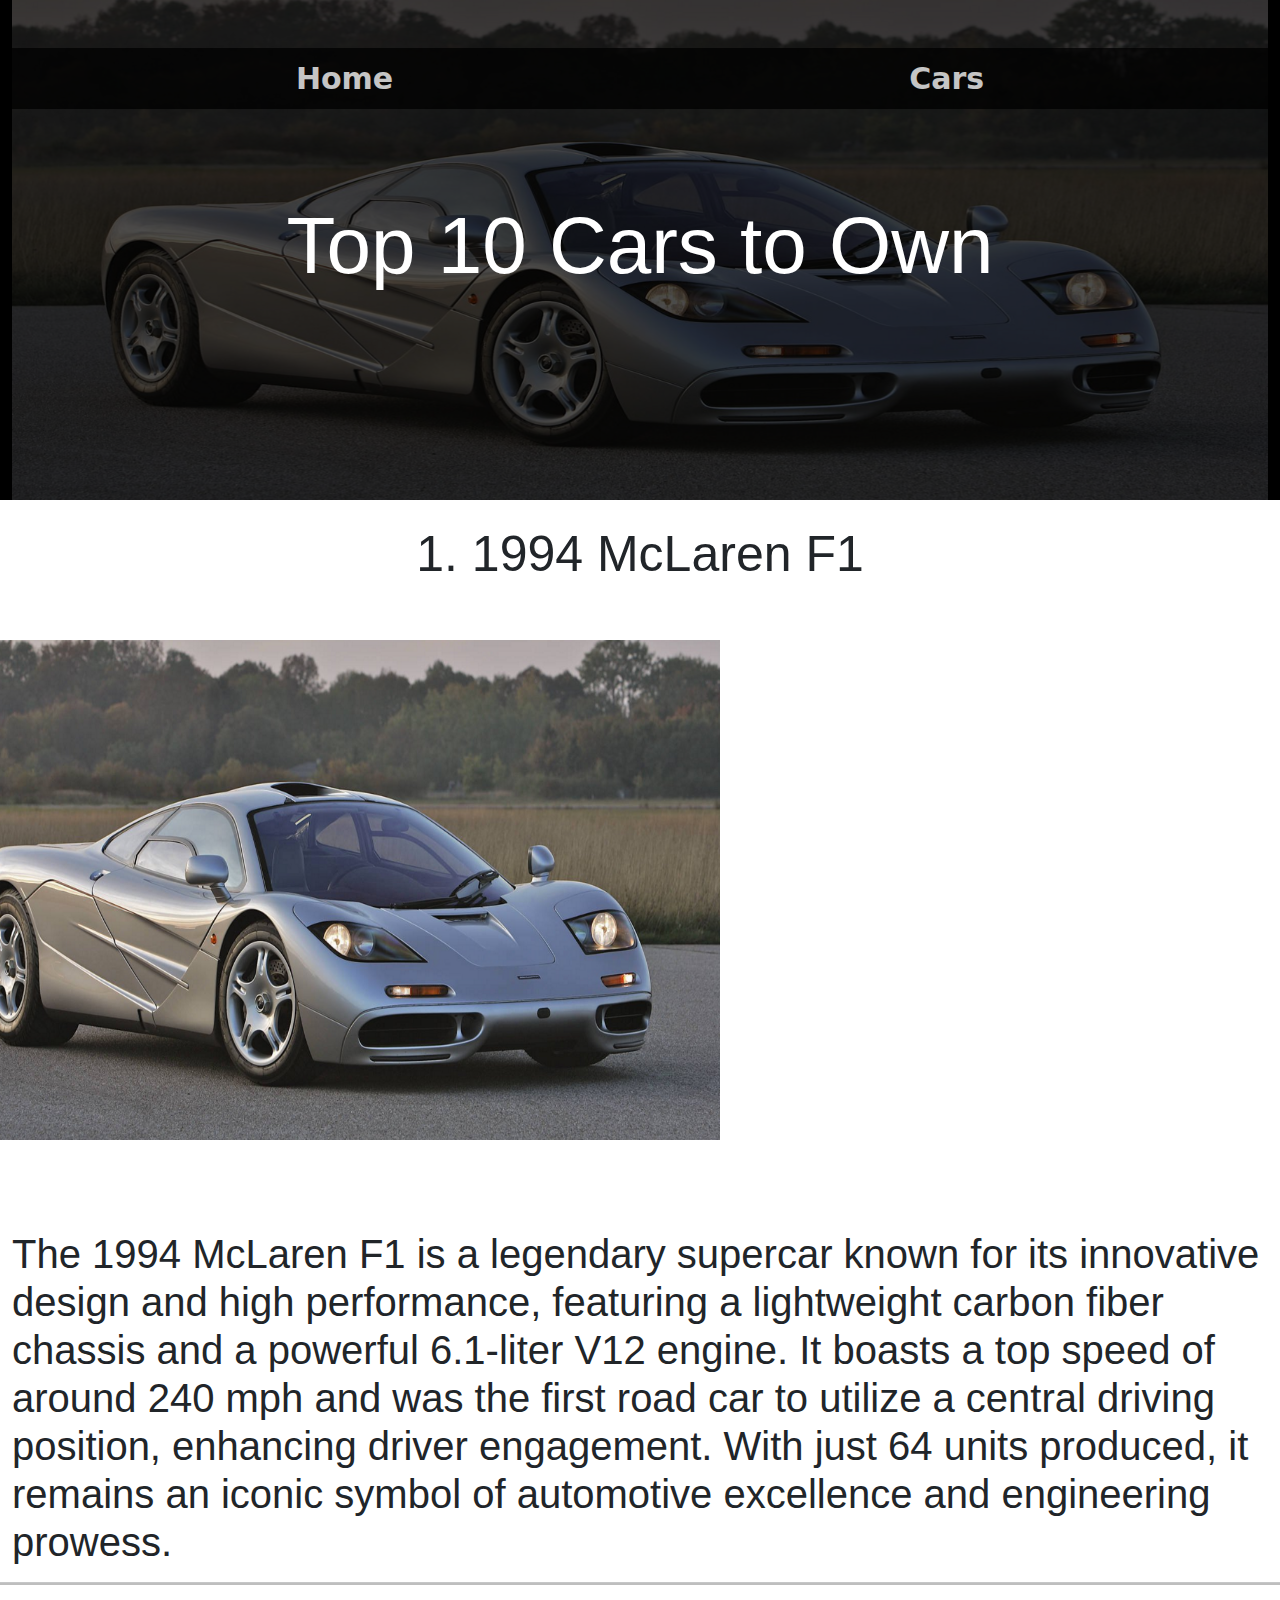
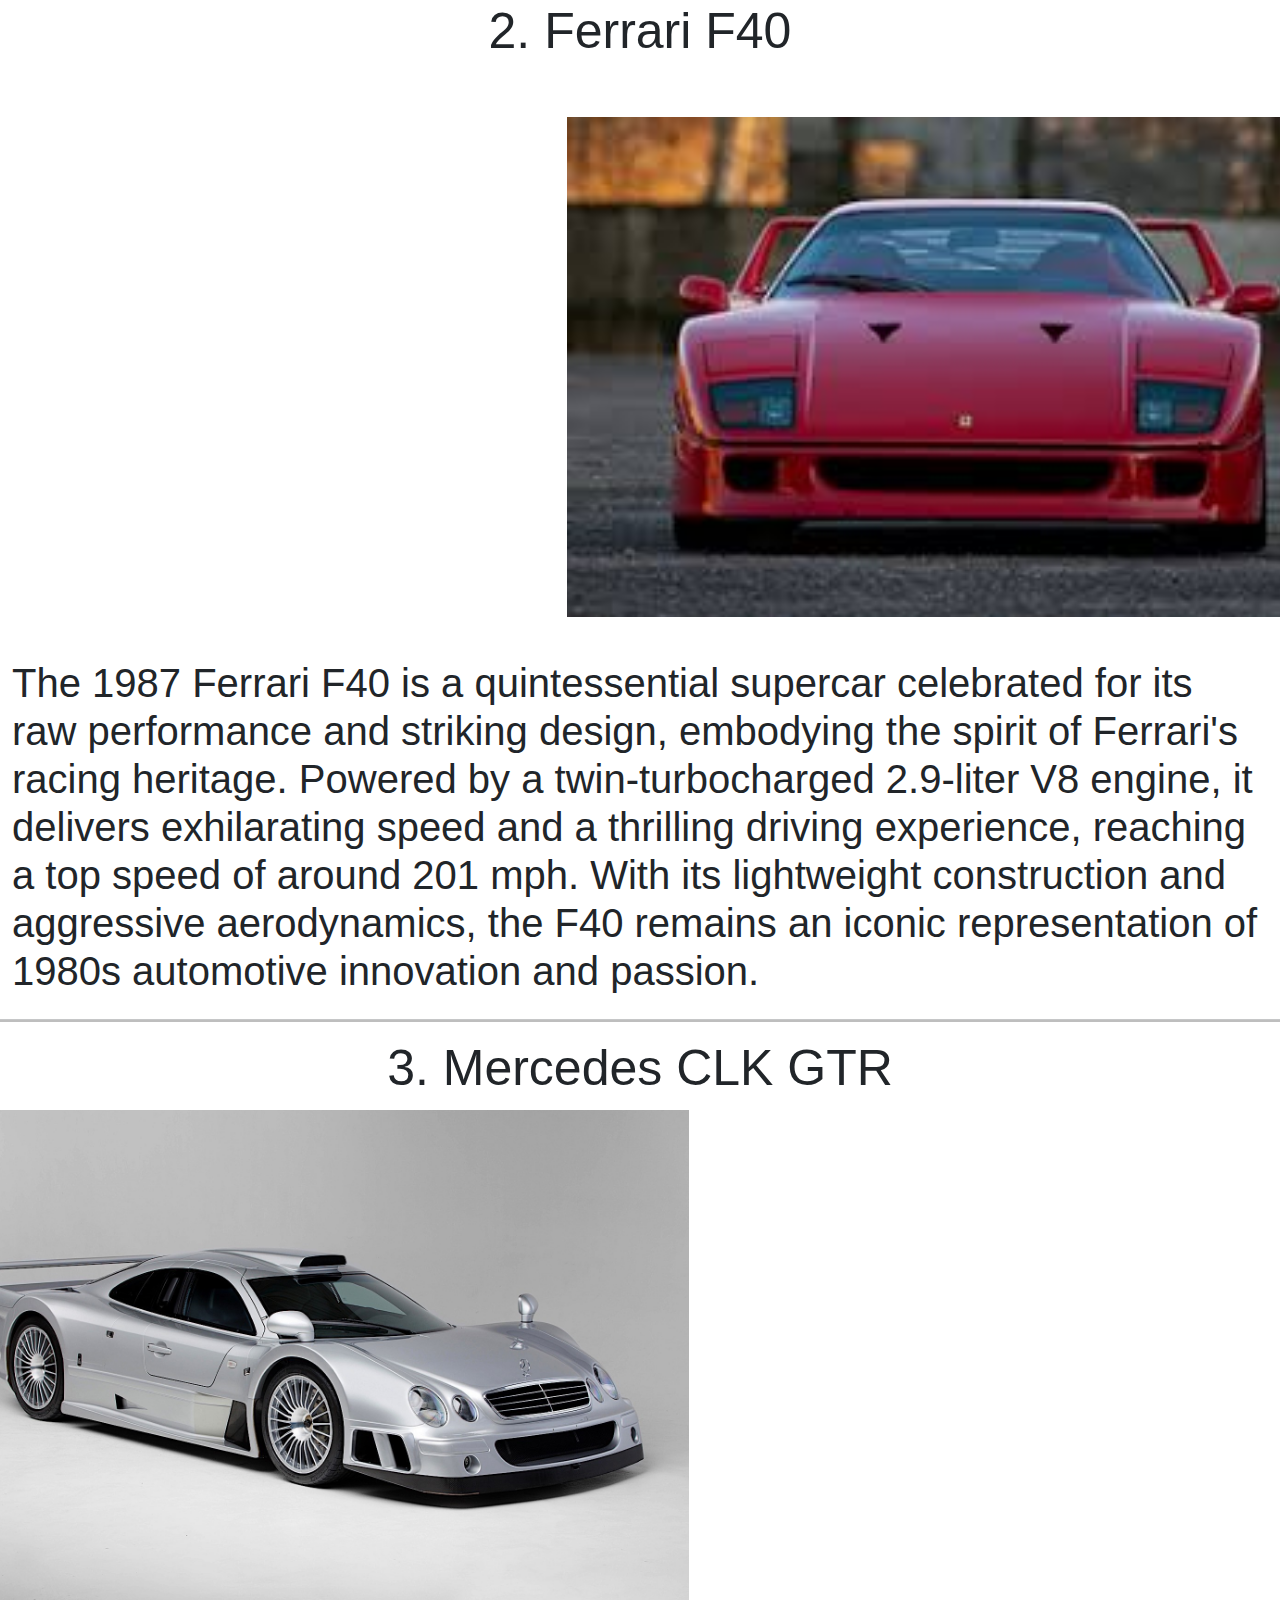
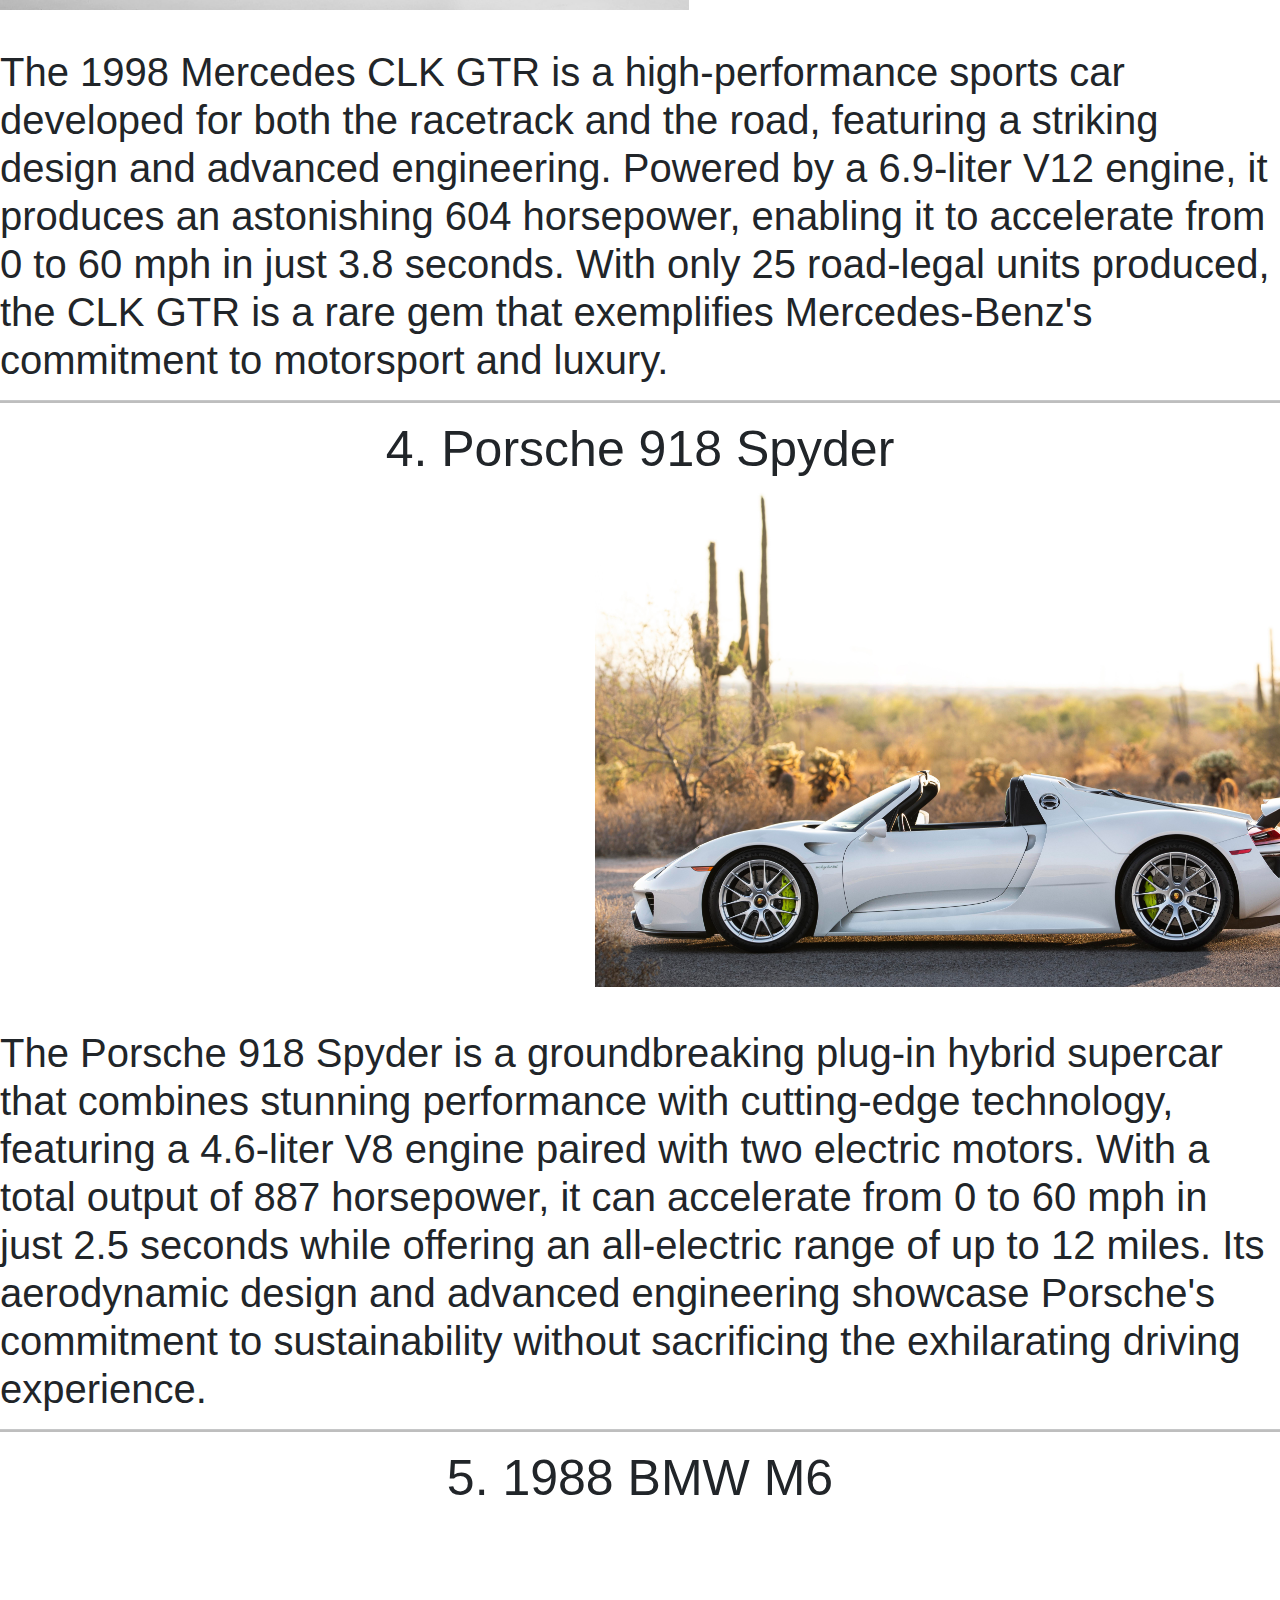
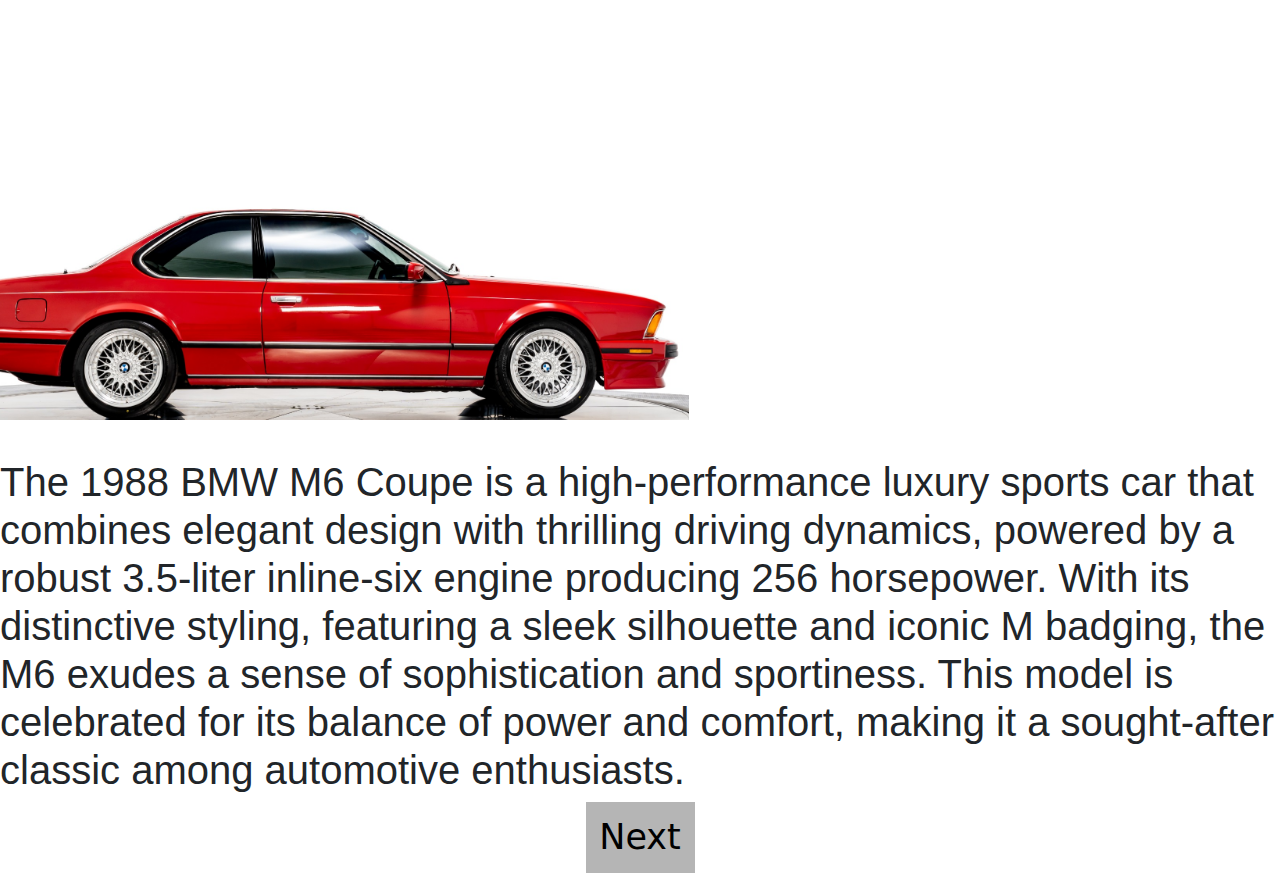
==== commit 0199cc41: "page one" ====
--- a/carspg1.html
+++ b/carspg1.html
@@ -65,32 +65,24 @@
             </div>
         </div>
         <hr />
-        <div class="moto-2-container container-fluid">
-            <div class="moto-2-text">
-                <h1 id="font-Title-scale">2. Ducati Panigale V2</h1>
+        <div class="car2-2-container container-fluid">
+            <div class="car2-2-text">
+                <h1 id="font-Title-scale">2. Ferrari F40</h1>
             </div>
             <div class="container-Ducati container-fluid">
-                <div class="row pt-5" id="Ducati-items">
+                <div class="row pt-5" id="Ferrari-items">
                     <div class="col-6">
-                        <iframe width="800" height="500"
-                            src="https://www.youtube.com/embed/FZqxy8dYbGc?si=ofY4UWbXXJrcACqf"
-                            title="YouTube video player" frameborder="0"
-                            allow="accelerometer; autoplay; clipboard-write; encrypted-media; gyroscope; picture-in-picture; web-share"
-                            referrerpolicy="strict-origin-when-cross-origin" allowfullscreen
-                            id="youtube-Video"></iframe>
+                        <iframe width="700" height="500" src="https://www.youtube.com/embed/7mZdkfEeJH4?si=50lF-Y0NrMdYmO6v" title="YouTube video player" frameborder="0" allow="accelerometer; autoplay; clipboard-write; encrypted-media; gyroscope; picture-in-picture; web-share" referrerpolicy="strict-origin-when-cross-origin" allowfullscreen></iframe>
                     </div>
-                    <div class="col-12 col-xl-6 d-flex justify-content-center" id="Ducati-pic">
-                        <img src="./Assets/Motorcycles/MotorCycles/Panigale-V2-S-slide-content-800x354.jpg"
-                            alt="picture of a motorcycle" id="imgscale" />
+                    <div class="col-12 col-xl-6 d-flex justify-content-center" id="Ferrari-pic">
+                        <img src="./Assets/Motorcycles/Cars/1987 ferrari.jpg"
+                            alt="picture of a car" id="imgscale" />
                     </div>
                 </div>
             </div>
             <div class="moto-2-description d-flex justify-content-center">
                 <h2 id="font-Info">
-                    Now when it comes to performance The Ducati Panigale V2 is a great
-                    choice . The panigale V2 is powered by 955 cc air-cooled engine
-                    which can reach speeds up 180mph. The Panigale is a perfect bike for
-                    racers or collectors.
+                    The 1987 Ferrari F40 is a quintessential supercar celebrated for its raw performance and striking design, embodying the spirit of Ferrari's racing heritage. Powered by a twin-turbocharged 2.9-liter V8 engine, it delivers exhilarating speed and a thrilling driving experience, reaching a top speed of around 201 mph. With its lightweight construction and aggressive aerodynamics, the F40 remains an iconic representation of 1980s automotive innovation and passion.
                 </h2>
             </div>
         </div>
@@ -98,84 +90,60 @@
 
         <div class="moto3-Container">
             <div class="moto3-titleText d-flex justify-content-center">
-                <h1 id="font-Title-scale">3. Kawasaki H2</h1>
+                <h1 id="font-Title-scale">3. Mercedes CLK GTR</h1>
             </div>
-            <div class="row" id="Kawasaki-row">
+            <div class="row" id="Mercedes-row">
                 <div class="col-12 col-xl-6 d-flex justify-content-center align-items-center">
-                    <img src="./Assets/Motorcycles/MotorCycles/Kawasaki_Ninja_H2.jpg" alt="picture of a motorcycle"
+                    <img src="./Assets/Motorcycles/Cars/1998 Mercedes GTR.jpeg" alt="picture of a Car"
                         id="imgscale" />
                 </div>
                 <div class="col-6">
-                    <iframe width="800" height="500" src="https://www.youtube.com/embed/69cxEGzMlcw?si=A_1QDwIFmKYyfxCx"
-                        title="YouTube video player" frameborder="0"
-                        allow="accelerometer; autoplay; clipboard-write; encrypted-media; gyroscope; picture-in-picture; web-share"
-                        referrerpolicy="strict-origin-when-cross-origin" allowfullscreen id="youtube-Video"></iframe>
+                    <iframe width="700" height="500" src="https://www.youtube.com/embed/ZlLy3Va1a30?si=_VzwA9tMW16C9abb" title="YouTube video player" frameborder="0" allow="accelerometer; autoplay; clipboard-write; encrypted-media; gyroscope; picture-in-picture; web-share" referrerpolicy="strict-origin-when-cross-origin" allowfullscreen></iframe>
                 </div>
             </div>
             <div class="moto3-description">
                 <h2 id="font-Info">
-                    The Kawasaki H2 is not only beautiful but extremely powerful. With
-                    the 998cc inline four-cylinder engine the speeds of this bike can
-                    easily reach 200mph +.
+                    The 1998 Mercedes CLK GTR is a high-performance sports car developed for both the racetrack and the road, featuring a striking design and advanced engineering. Powered by a 6.9-liter V12 engine, it produces an astonishing 604 horsepower, enabling it to accelerate from 0 to 60 mph in just 3.8 seconds. With only 25 road-legal units produced, the CLK GTR is a rare gem that exemplifies Mercedes-Benz's commitment to motorsport and luxury.
                 </h2>
             </div>
         </div>
         <hr />
         <div class="moto4-Container">
             <div class="moto4-Title d-flex justify-content-center">
-                <h1 id="font-Title-scale">4 The Indian Scout bobber sixty</h1>
+                <h1 id="font-Title-scale">4. Porsche 918 Spyder</h1>
             </div>
             <div class="row" id="moto4-row">
                 <div class="col-6">
-                    <iframe width="800" height="500" src="https://www.youtube.com/embed/zBkPsfpJnJ4?si=tmT-dj0OC5aotKT1"
-                        title="YouTube video player" frameborder="0"
-                        allow="accelerometer; autoplay; clipboard-write; encrypted-media; gyroscope; picture-in-picture; web-share"
-                        referrerpolicy="strict-origin-when-cross-origin" allowfullscreen id="youtube-Video"></iframe>
+                    <iframe width="700" height="500" src="https://www.youtube.com/embed/gqOUfOFjWps?si=8TjhdMkDjUkJ_7Yp" title="YouTube video player" frameborder="0" allow="accelerometer; autoplay; clipboard-write; encrypted-media; gyroscope; picture-in-picture; web-share" referrerpolicy="strict-origin-when-cross-origin" allowfullscreen></iframe>
                 </div>
                 <div class="col-12 col-xl-6 d-flex justify-content-center">
-                    <img src="./Assets/Motorcycles/MotorCycles/scout-bobber-sixty-my23-84bb-hero-xxs.jpg"
-                        alt="picture of a motorcycle" id="imgscale" />
+                    <img src="./Assets/Motorcycles/Cars/porsche 918 spyder.jpg"
+                        alt="picture of a car" id="imgscale" />
                 </div>
             </div>
             <div class="moto3-Description">
                 <h2 id="font-Info">
-                    The Indian Scout Bobber Sixty is a stripped-down, lightweight
-                    cruiser powered by a liquid-cooled, 999cc V-twin engine that
-                    produces 78 horsepower. Its minimalist design features a low-slung
-                    profile, chopped fenders, and blacked-out details, giving it a bold,
-                    aggressive look. With a five-speed transmission and a low seat
-                    height of 25.6 inches, it's designed for easy handling and urban
-                    performance.
+                    The Porsche 918 Spyder is a groundbreaking plug-in hybrid supercar that combines stunning performance with cutting-edge technology, featuring a 4.6-liter V8 engine paired with two electric motors. With a total output of 887 horsepower, it can accelerate from 0 to 60 mph in just 2.5 seconds while offering an all-electric range of up to 12 miles. Its aerodynamic design and advanced engineering showcase Porsche's commitment to sustainability without sacrificing the exhilarating driving experience.
                 </h2>
             </div>
         </div>
         <hr />
         <div class="moto-5-Container">
             <div class="moto-5-Title d-flex justify-content-center">
-                <h1 id="font-Title-scale">5 Harley Davison Dyna Super Glide Sport</h1>
+                <h1 id="font-Title-scale">5. 1988 BMW M6</h1>
             </div>
             <div class="row">
                 <div class="col-12 col-xl-6 d-flex justify-content-center align-items-center">
-                    <img src="./Assets/Motorcycles/MotorCycles/Harley Street Glide.png" alt="picture of a motorcycle"
+                    <img src="./Assets/Motorcycles/Cars/1988 BMW-M6.jpg" alt="picture of a car"
                         id="imgscale" />
                 </div>
                 <div class="col-6">
-                    <iframe width="800" height="500" src="https://www.youtube.com/embed/wNv9SQrvu2E?si=1bKlM6jypuObHbNL"
-                        title="YouTube video player" frameborder="0"
-                        allow="accelerometer; autoplay; clipboard-write; encrypted-media; gyroscope; picture-in-picture; web-share"
-                        referrerpolicy="strict-origin-when-cross-origin" allowfullscreen id="youtube-Video"></iframe>
+                    <iframe width="560" height="500" src="https://www.youtube.com/embed/-L0KlMPJNlA?si=J2Yy9hYSW9vDa6hj" title="YouTube video player" frameborder="0" allow="accelerometer; autoplay; clipboard-write; encrypted-media; gyroscope; picture-in-picture; web-share" referrerpolicy="strict-origin-when-cross-origin" allowfullscreen></iframe>
                 </div>
             </div>
             <div class="moto5-description">
                 <h2 id="font-Info">
-                    The Harley-Davidson Dyna Super Glide Sport, produced between 1999
-                    and 2005, is known for its performance-oriented design, featuring a
-                    1,450cc Twin Cam engine that delivers strong torque and power. It
-                    stands out with its adjustable suspension, dual disc front brakes,
-                    and a more aggressive riding position compared to other Dyna models.
-                    This bike combines classic Harley styling with sporty handling,
-                    making it a popular choice for riders seeking both cruising comfort
-                    and agile performance.
+                    The 1988 BMW M6 Coupe is a high-performance luxury sports car that combines elegant design with thrilling driving dynamics, powered by a robust 3.5-liter inline-six engine producing 256 horsepower. With its distinctive styling, featuring a sleek silhouette and iconic M badging, the M6 exudes a sense of sophistication and sportiness. This model is celebrated for its balance of power and comfort, making it a sought-after classic among automotive enthusiasts.
                 </h2>
             </div>
         </div>
--- a/styles/styles.css
+++ b/styles/styles.css
@@ -119,3 +119,9 @@
 .car1-container{
     margin-top: 383px;
 }
+.car2-2-description h2 {
+    padding-top: 35px;
+}
+#Ferrari-items {
+    padding-left: 50px;
+  }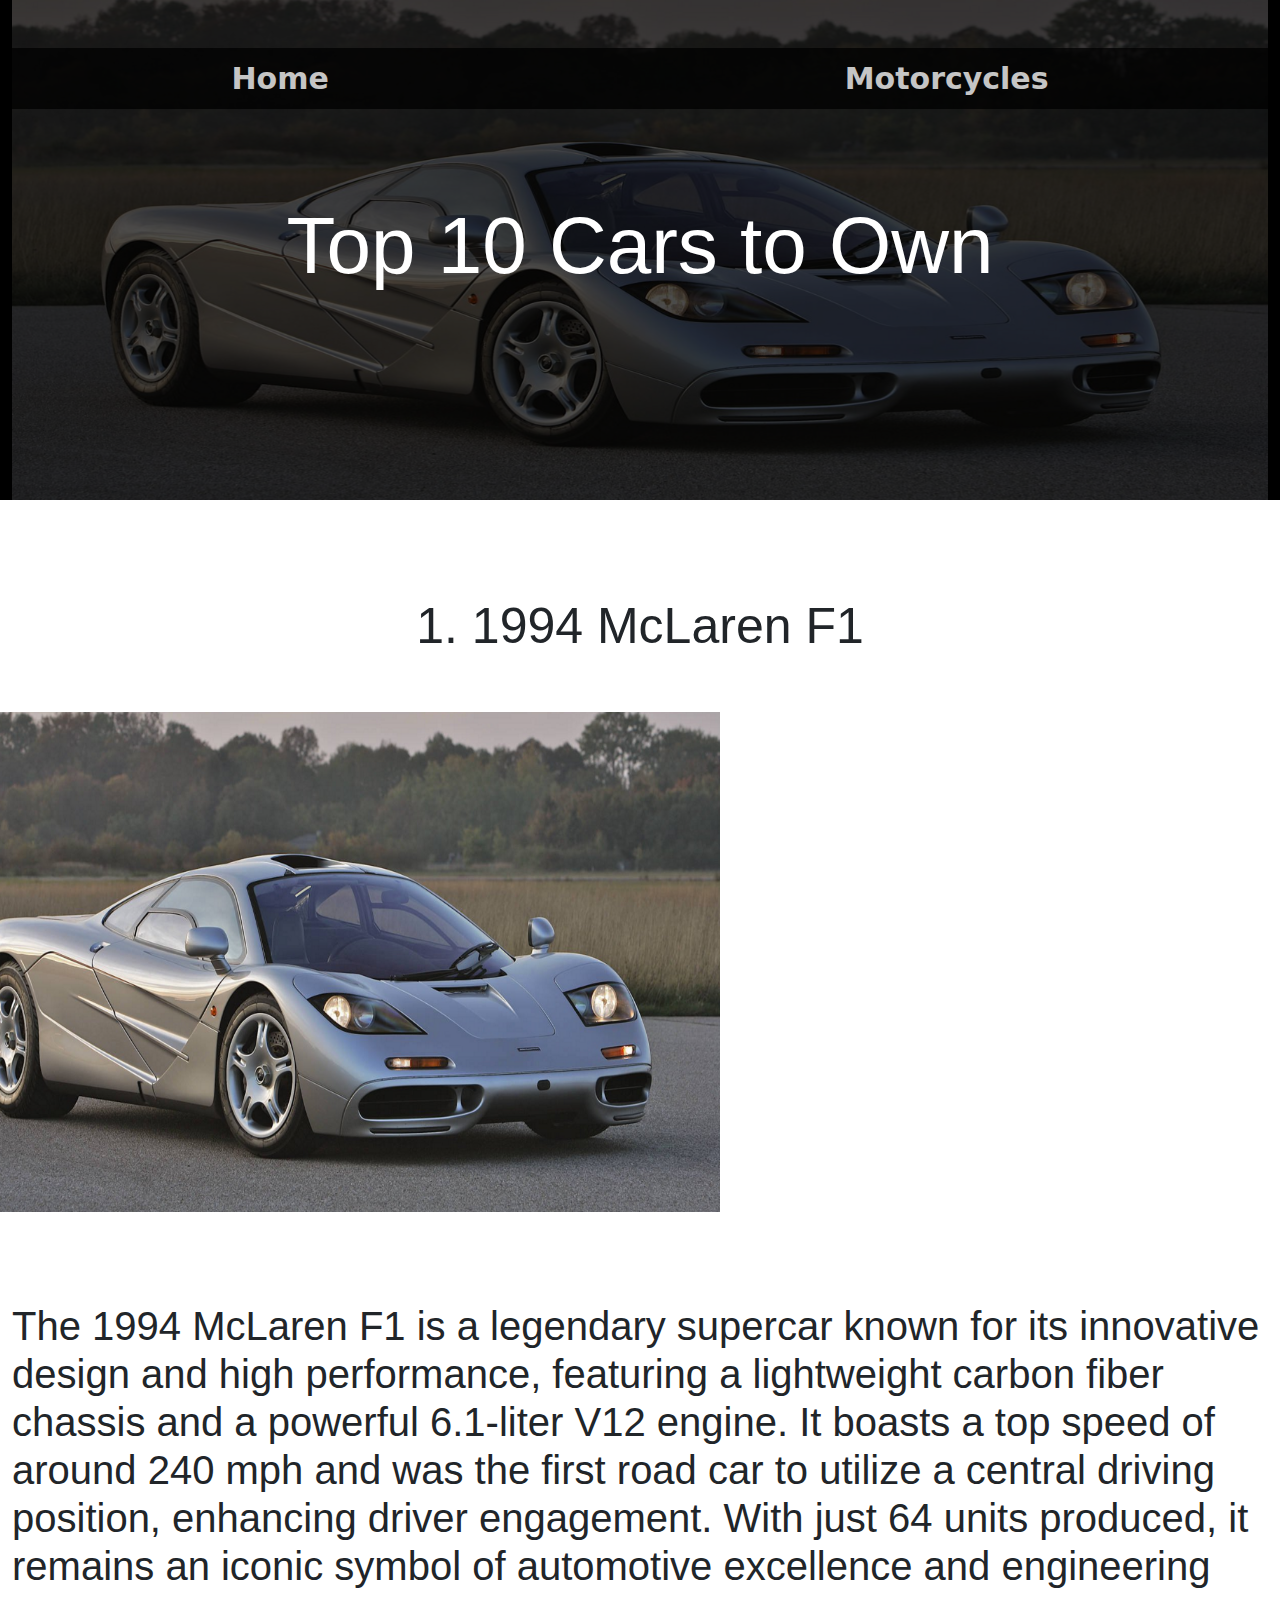
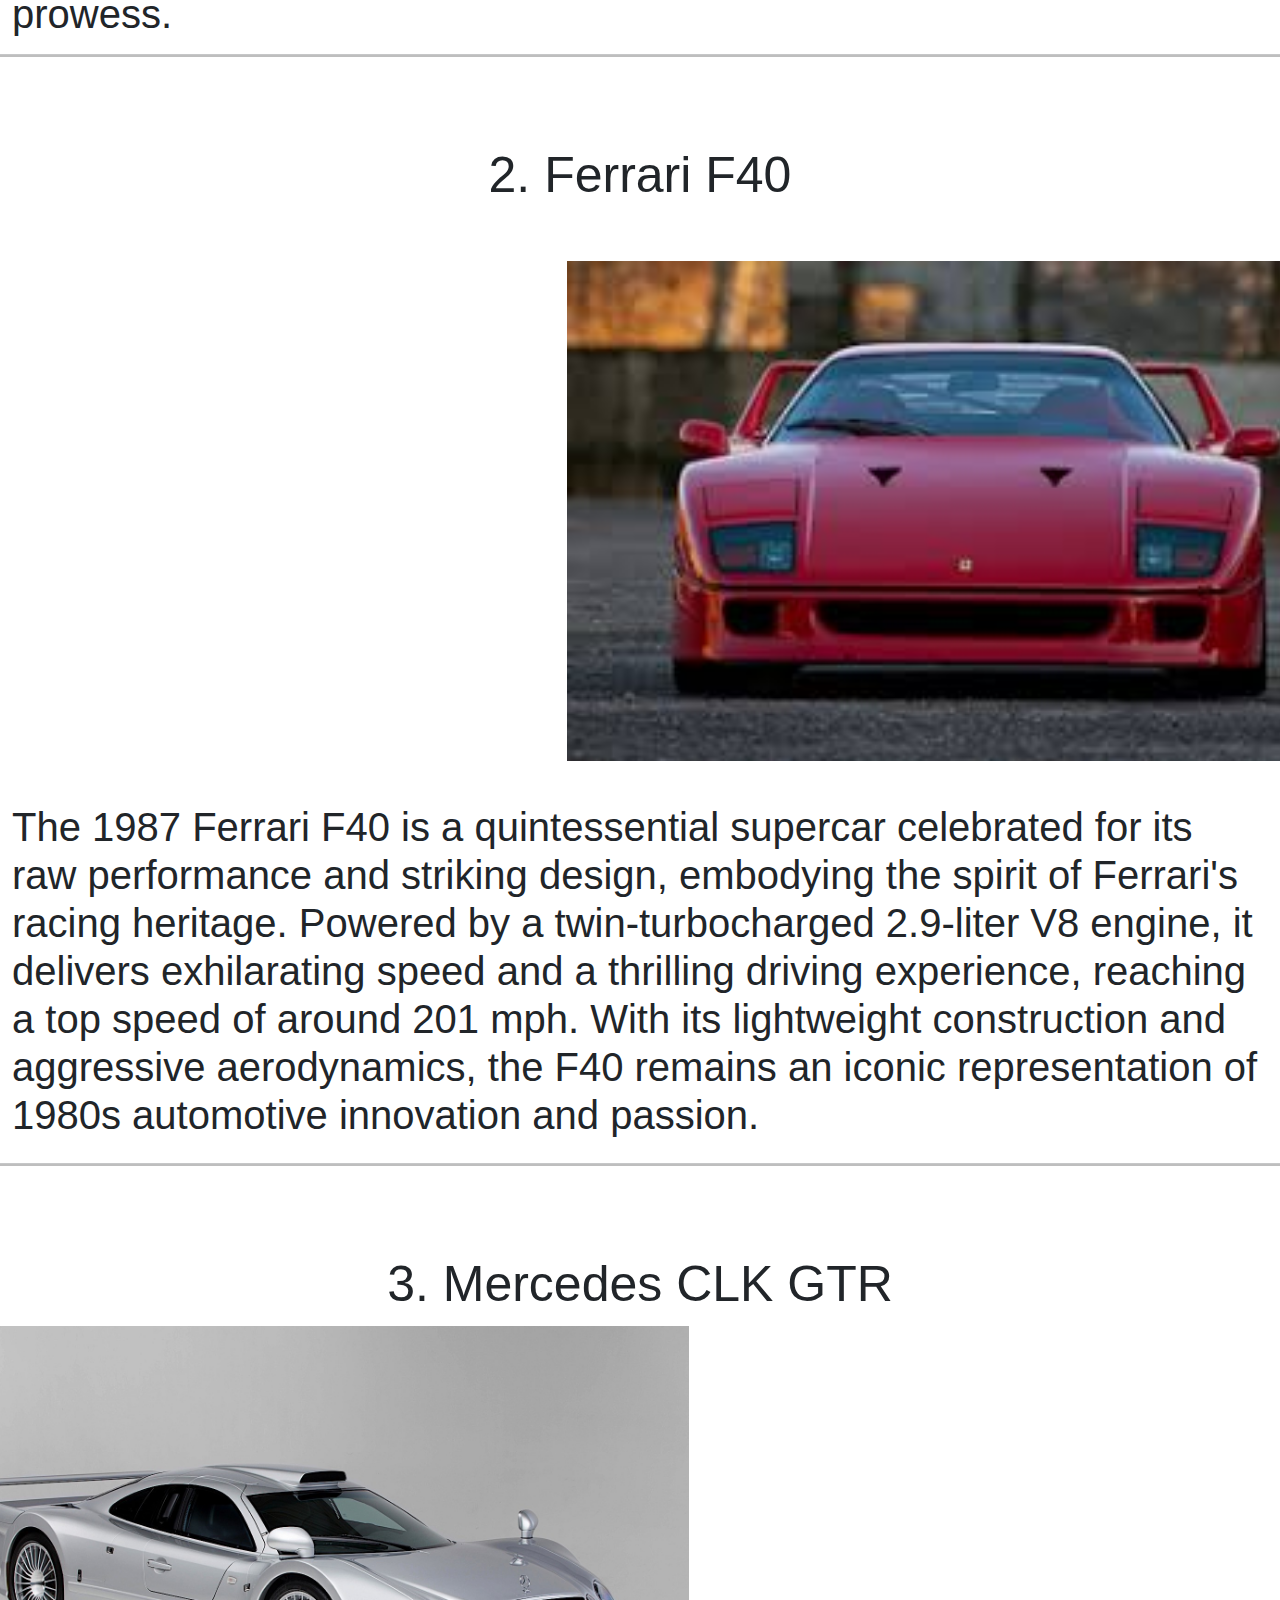
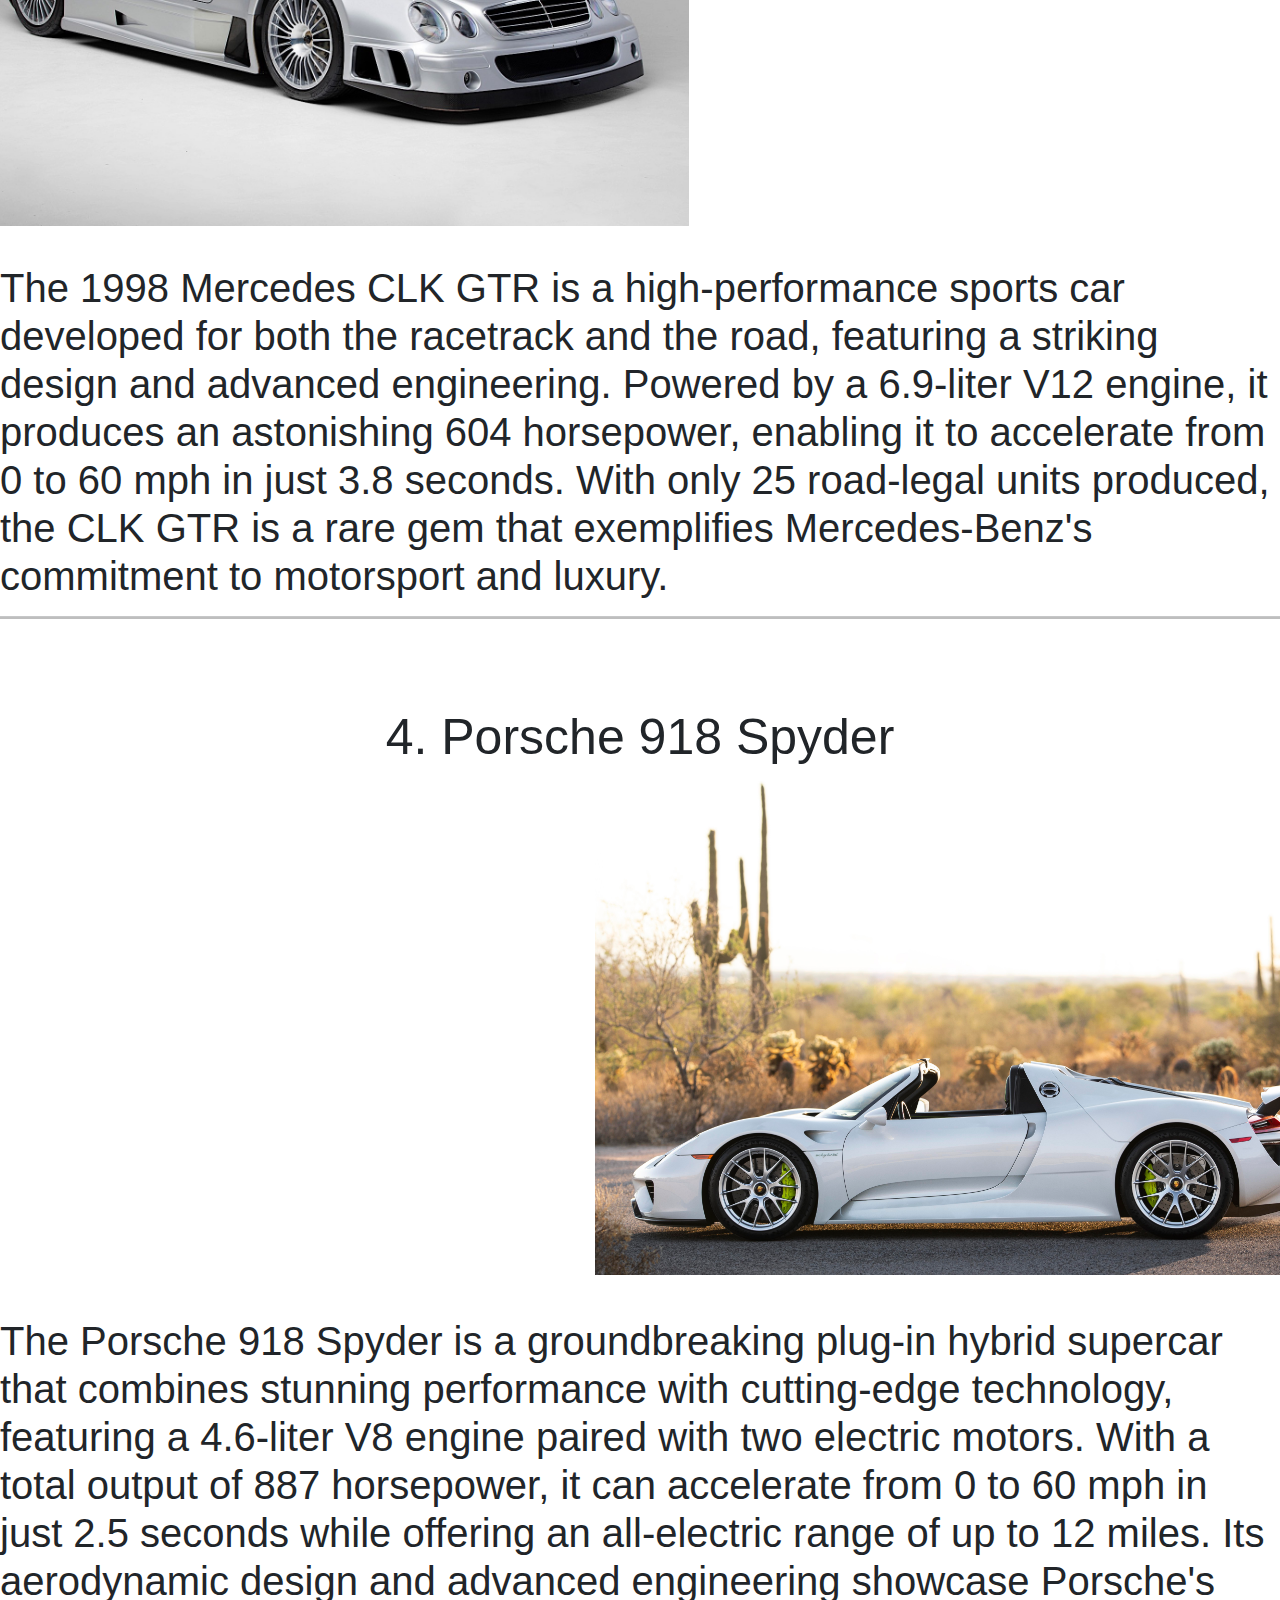
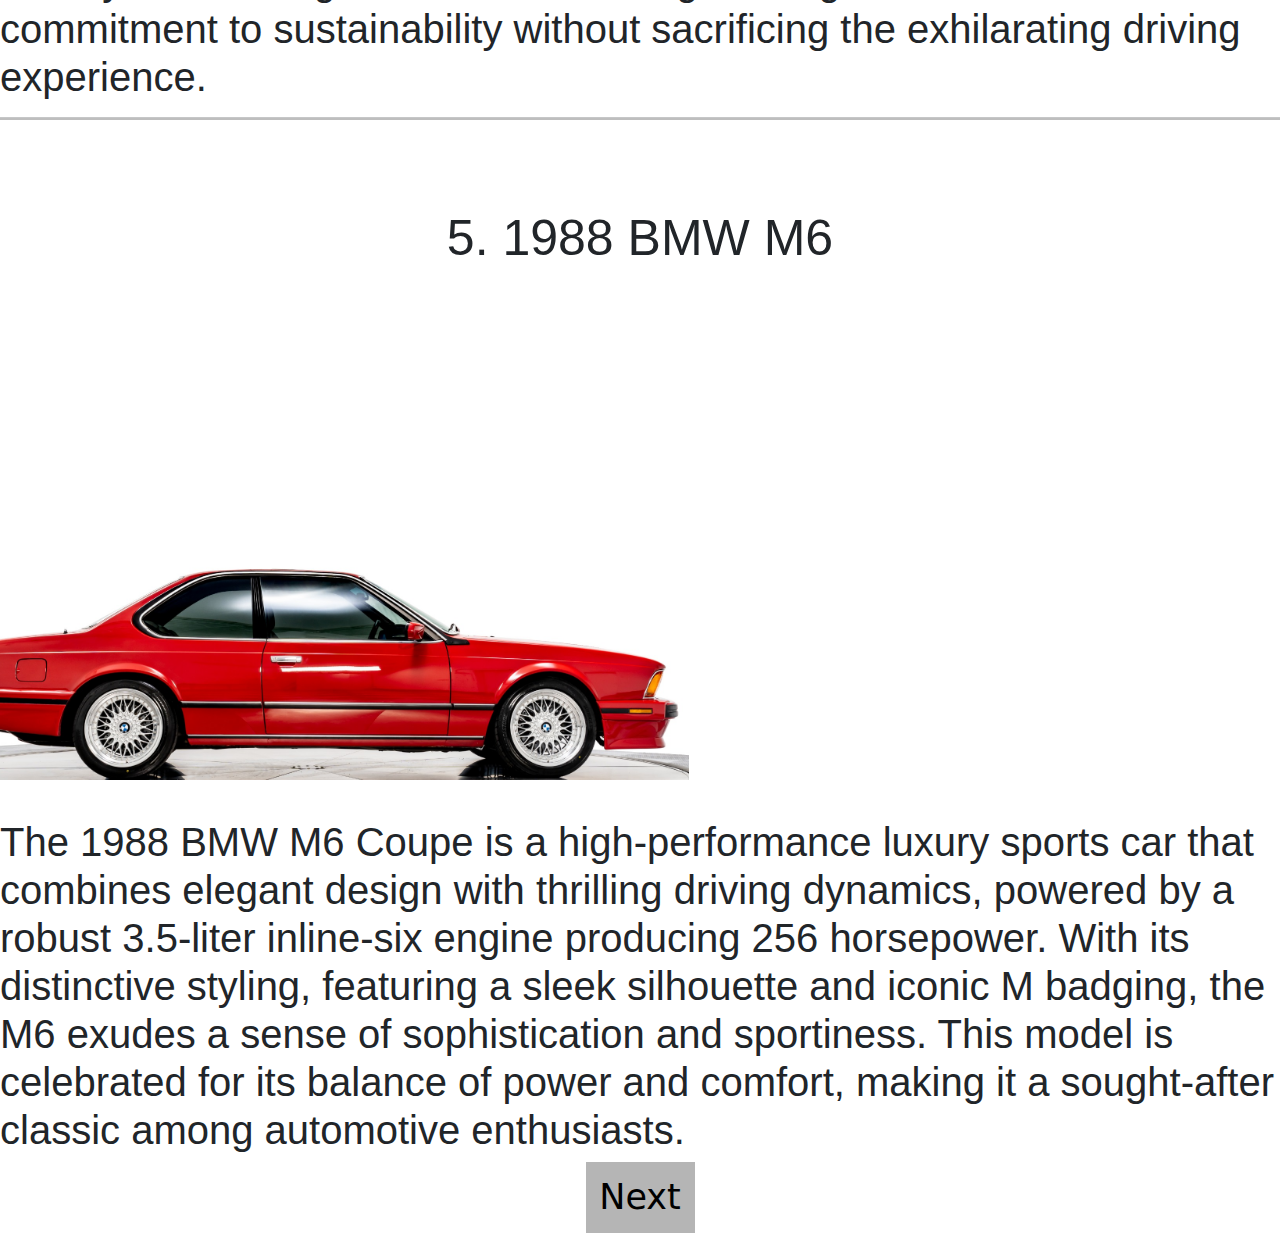
==== commit e24534c0: "Page submit" ====
--- a/carspg1.html
+++ b/carspg1.html
@@ -4,7 +4,7 @@
 <head>
     <meta charset="utf-8" />
     <meta name="viewport" content="width=device-width, initial-scale=1" />
-    <title>Bootstrap demo</title>
+    <title>CarsPage 2</title>
     <link href="https://cdn.jsdelivr.net/npm/bootstrap@5.3.3/dist/css/bootstrap.min.css" rel="stylesheet"
         integrity="sha384-QWTKZyjpPEjISv5WaRU9OFeRpok6YctnYmDr5pNlyT2bRjXh0JMhjY6hW+ALEwIH" crossorigin="anonymous" />
     <link rel="stylesheet" href="./styles/styles.css" />
@@ -29,12 +29,15 @@
                             <a class="nav-link active text-white" aria-current="page" href="./index.html">Home</a>
                         </li>
                         <li class="nav-item">
-                            <a class="nav-link text-white" href="./carspg1.html">Cars</a>
+                            <a class="nav-link text-white" href="./motorcyclepg1.html">Motorcycles</a>
                         </li>
                     </ul>
                 </div>
             </div>
         </nav>
+        <br>
+        <br>
+        <br>
 
         <div class="car1-container container-fluid">
             <div class="text-container ipad-rescale">
@@ -58,13 +61,20 @@
                 </div>
                 <div class="moto-text pt-5">
                     <h1 id="font-Info">
-                        The 1994 McLaren F1 is a legendary supercar known for its innovative design and high performance, featuring a lightweight carbon fiber chassis and a powerful 6.1-liter V12 engine. It boasts a top speed of around 240 mph and was the first road car to utilize a central driving position, enhancing driver engagement. With just 64 units produced, it remains an iconic symbol of automotive excellence and engineering prowess.
+                        The 1994 McLaren F1 is a legendary supercar known for its innovative design and high
+                        performance, featuring a lightweight carbon fiber chassis and a powerful 6.1-liter V12 engine.
+                        It boasts a top speed of around 240 mph and was the first road car to utilize a central driving
+                        position, enhancing driver engagement. With just 64 units produced, it remains an iconic symbol
+                        of automotive excellence and engineering prowess.
 
                     </h1>
                 </div>
             </div>
         </div>
         <hr />
+        <br>
+        <br>
+        <br>
         <div class="car2-2-container container-fluid">
             <div class="car2-2-text">
                 <h1 id="font-Title-scale">2. Ferrari F40</h1>
@@ -72,83 +82,117 @@
             <div class="container-Ducati container-fluid">
                 <div class="row pt-5" id="Ferrari-items">
                     <div class="col-6">
-                        <iframe width="700" height="500" src="https://www.youtube.com/embed/7mZdkfEeJH4?si=50lF-Y0NrMdYmO6v" title="YouTube video player" frameborder="0" allow="accelerometer; autoplay; clipboard-write; encrypted-media; gyroscope; picture-in-picture; web-share" referrerpolicy="strict-origin-when-cross-origin" allowfullscreen></iframe>
+                        <iframe width="650" height="500"
+                            src="https://www.youtube.com/embed/7mZdkfEeJH4?si=50lF-Y0NrMdYmO6v"
+                            title="YouTube video player" frameborder="0"
+                            allow="accelerometer; autoplay; clipboard-write; encrypted-media; gyroscope; picture-in-picture; web-share"
+                            referrerpolicy="strict-origin-when-cross-origin" allowfullscreen></iframe>
                     </div>
                     <div class="col-12 col-xl-6 d-flex justify-content-center" id="Ferrari-pic">
-                        <img src="./Assets/Motorcycles/Cars/1987 ferrari.jpg"
-                            alt="picture of a car" id="imgscale" />
+                        <img src="./Assets/Motorcycles/Cars/1987 ferrari.jpg" alt="picture of a car" id="imgscale" />
                     </div>
                 </div>
             </div>
             <div class="moto-2-description d-flex justify-content-center">
                 <h2 id="font-Info">
-                    The 1987 Ferrari F40 is a quintessential supercar celebrated for its raw performance and striking design, embodying the spirit of Ferrari's racing heritage. Powered by a twin-turbocharged 2.9-liter V8 engine, it delivers exhilarating speed and a thrilling driving experience, reaching a top speed of around 201 mph. With its lightweight construction and aggressive aerodynamics, the F40 remains an iconic representation of 1980s automotive innovation and passion.
-                </h2>
-            </div>
-        </div>
-        <hr />
-
+                    The 1987 Ferrari F40 is a quintessential supercar celebrated for its raw performance and striking
+                    design, embodying the spirit of Ferrari's racing heritage. Powered by a twin-turbocharged 2.9-liter
+                    V8 engine, it delivers exhilarating speed and a thrilling driving experience, reaching a top speed
+                    of around 201 mph. With its lightweight construction and aggressive aerodynamics, the F40 remains an
+                    iconic representation of 1980s automotive innovation and passion.
+                </h2>
+            </div>
+        </div>
+        <hr />
+        <br>
+        <br>
+        <br>
         <div class="moto3-Container">
             <div class="moto3-titleText d-flex justify-content-center">
                 <h1 id="font-Title-scale">3. Mercedes CLK GTR</h1>
             </div>
             <div class="row" id="Mercedes-row">
                 <div class="col-12 col-xl-6 d-flex justify-content-center align-items-center">
-                    <img src="./Assets/Motorcycles/Cars/1998 Mercedes GTR.jpeg" alt="picture of a Car"
-                        id="imgscale" />
+                    <img src="./Assets/Motorcycles/Cars/1998 Mercedes GTR.jpeg" alt="picture of a Car" id="imgscale" />
                 </div>
                 <div class="col-6">
-                    <iframe width="700" height="500" src="https://www.youtube.com/embed/ZlLy3Va1a30?si=_VzwA9tMW16C9abb" title="YouTube video player" frameborder="0" allow="accelerometer; autoplay; clipboard-write; encrypted-media; gyroscope; picture-in-picture; web-share" referrerpolicy="strict-origin-when-cross-origin" allowfullscreen></iframe>
+                    <iframe width="700" height="500" src="https://www.youtube.com/embed/ZlLy3Va1a30?si=_VzwA9tMW16C9abb"
+                        title="YouTube video player" frameborder="0"
+                        allow="accelerometer; autoplay; clipboard-write; encrypted-media; gyroscope; picture-in-picture; web-share"
+                        referrerpolicy="strict-origin-when-cross-origin" allowfullscreen></iframe>
                 </div>
             </div>
             <div class="moto3-description">
                 <h2 id="font-Info">
-                    The 1998 Mercedes CLK GTR is a high-performance sports car developed for both the racetrack and the road, featuring a striking design and advanced engineering. Powered by a 6.9-liter V12 engine, it produces an astonishing 604 horsepower, enabling it to accelerate from 0 to 60 mph in just 3.8 seconds. With only 25 road-legal units produced, the CLK GTR is a rare gem that exemplifies Mercedes-Benz's commitment to motorsport and luxury.
-                </h2>
-            </div>
-        </div>
-        <hr />
+                    The 1998 Mercedes CLK GTR is a high-performance sports car developed for both the racetrack and the
+                    road, featuring a striking design and advanced engineering. Powered by a 6.9-liter V12 engine, it
+                    produces an astonishing 604 horsepower, enabling it to accelerate from 0 to 60 mph in just 3.8
+                    seconds. With only 25 road-legal units produced, the CLK GTR is a rare gem that exemplifies
+                    Mercedes-Benz's commitment to motorsport and luxury.
+                </h2>
+            </div>
+        </div>
+        <hr />
+        <br>
+        <br>
+        <br>
         <div class="moto4-Container">
             <div class="moto4-Title d-flex justify-content-center">
                 <h1 id="font-Title-scale">4. Porsche 918 Spyder</h1>
             </div>
             <div class="row" id="moto4-row">
                 <div class="col-6">
-                    <iframe width="700" height="500" src="https://www.youtube.com/embed/gqOUfOFjWps?si=8TjhdMkDjUkJ_7Yp" title="YouTube video player" frameborder="0" allow="accelerometer; autoplay; clipboard-write; encrypted-media; gyroscope; picture-in-picture; web-share" referrerpolicy="strict-origin-when-cross-origin" allowfullscreen></iframe>
+                    <iframe width="740" height="500" src="https://www.youtube.com/embed/gqOUfOFjWps?si=8TjhdMkDjUkJ_7Yp"
+                        title="YouTube video player" frameborder="0"
+                        allow="accelerometer; autoplay; clipboard-write; encrypted-media; gyroscope; picture-in-picture; web-share"
+                        referrerpolicy="strict-origin-when-cross-origin" allowfullscreen></iframe>
                 </div>
                 <div class="col-12 col-xl-6 d-flex justify-content-center">
-                    <img src="./Assets/Motorcycles/Cars/porsche 918 spyder.jpg"
-                        alt="picture of a car" id="imgscale" />
+                    <img src="./Assets/Motorcycles/Cars/porsche 918 spyder.jpg" alt="picture of a car" id="imgscale" />
                 </div>
             </div>
             <div class="moto3-Description">
                 <h2 id="font-Info">
-                    The Porsche 918 Spyder is a groundbreaking plug-in hybrid supercar that combines stunning performance with cutting-edge technology, featuring a 4.6-liter V8 engine paired with two electric motors. With a total output of 887 horsepower, it can accelerate from 0 to 60 mph in just 2.5 seconds while offering an all-electric range of up to 12 miles. Its aerodynamic design and advanced engineering showcase Porsche's commitment to sustainability without sacrificing the exhilarating driving experience.
-                </h2>
-            </div>
-        </div>
-        <hr />
+                    The Porsche 918 Spyder is a groundbreaking plug-in hybrid supercar that combines stunning
+                    performance with cutting-edge technology, featuring a 4.6-liter V8 engine paired with two electric
+                    motors. With a total output of 887 horsepower, it can accelerate from 0 to 60 mph in just 2.5
+                    seconds while offering an all-electric range of up to 12 miles. Its aerodynamic design and advanced
+                    engineering showcase Porsche's commitment to sustainability without sacrificing the exhilarating
+                    driving experience.
+                </h2>
+            </div>
+        </div>
+        <hr />
+        <br>
+        <br>
+        <br>
         <div class="moto-5-Container">
             <div class="moto-5-Title d-flex justify-content-center">
                 <h1 id="font-Title-scale">5. 1988 BMW M6</h1>
             </div>
             <div class="row">
                 <div class="col-12 col-xl-6 d-flex justify-content-center align-items-center">
-                    <img src="./Assets/Motorcycles/Cars/1988 BMW-M6.jpg" alt="picture of a car"
-                        id="imgscale" />
+                    <img src="./Assets/Motorcycles/Cars/1988 BMW-M6.jpg" alt="picture of a car" id="imgscale" />
                 </div>
                 <div class="col-6">
-                    <iframe width="560" height="500" src="https://www.youtube.com/embed/-L0KlMPJNlA?si=J2Yy9hYSW9vDa6hj" title="YouTube video player" frameborder="0" allow="accelerometer; autoplay; clipboard-write; encrypted-media; gyroscope; picture-in-picture; web-share" referrerpolicy="strict-origin-when-cross-origin" allowfullscreen></iframe>
+                    <iframe width="560" height="500" src="https://www.youtube.com/embed/-L0KlMPJNlA?si=J2Yy9hYSW9vDa6hj"
+                        title="YouTube video player" frameborder="0"
+                        allow="accelerometer; autoplay; clipboard-write; encrypted-media; gyroscope; picture-in-picture; web-share"
+                        referrerpolicy="strict-origin-when-cross-origin" allowfullscreen></iframe>
                 </div>
             </div>
             <div class="moto5-description">
                 <h2 id="font-Info">
-                    The 1988 BMW M6 Coupe is a high-performance luxury sports car that combines elegant design with thrilling driving dynamics, powered by a robust 3.5-liter inline-six engine producing 256 horsepower. With its distinctive styling, featuring a sleek silhouette and iconic M badging, the M6 exudes a sense of sophistication and sportiness. This model is celebrated for its balance of power and comfort, making it a sought-after classic among automotive enthusiasts.
+                    The 1988 BMW M6 Coupe is a high-performance luxury sports car that combines elegant design with
+                    thrilling driving dynamics, powered by a robust 3.5-liter inline-six engine producing 256
+                    horsepower. With its distinctive styling, featuring a sleek silhouette and iconic M badging, the M6
+                    exudes a sense of sophistication and sportiness. This model is celebrated for its balance of power
+                    and comfort, making it a sought-after classic among automotive enthusiasts.
                 </h2>
             </div>
         </div>
         <div class="button-container d-flex justify-content-center">
-            <a href="./motorcyclepg2.html"><button class="btn-Design">Next</button></a>
+            <a href="./carspg2.html"><button class="btn-Design">Next</button></a>
         </div>
     </div>
     <script src="https://cdn.jsdelivr.net/npm/bootstrap@5.3.3/dist/js/bootstrap.bundle.min.js"
--- a/styles/styles.css
+++ b/styles/styles.css
@@ -50,6 +50,9 @@
 .title-background {
   height: 100%;
   width: 100%;
+}
+.row{
+   
 }
 .title-background img {
   width: 100%;
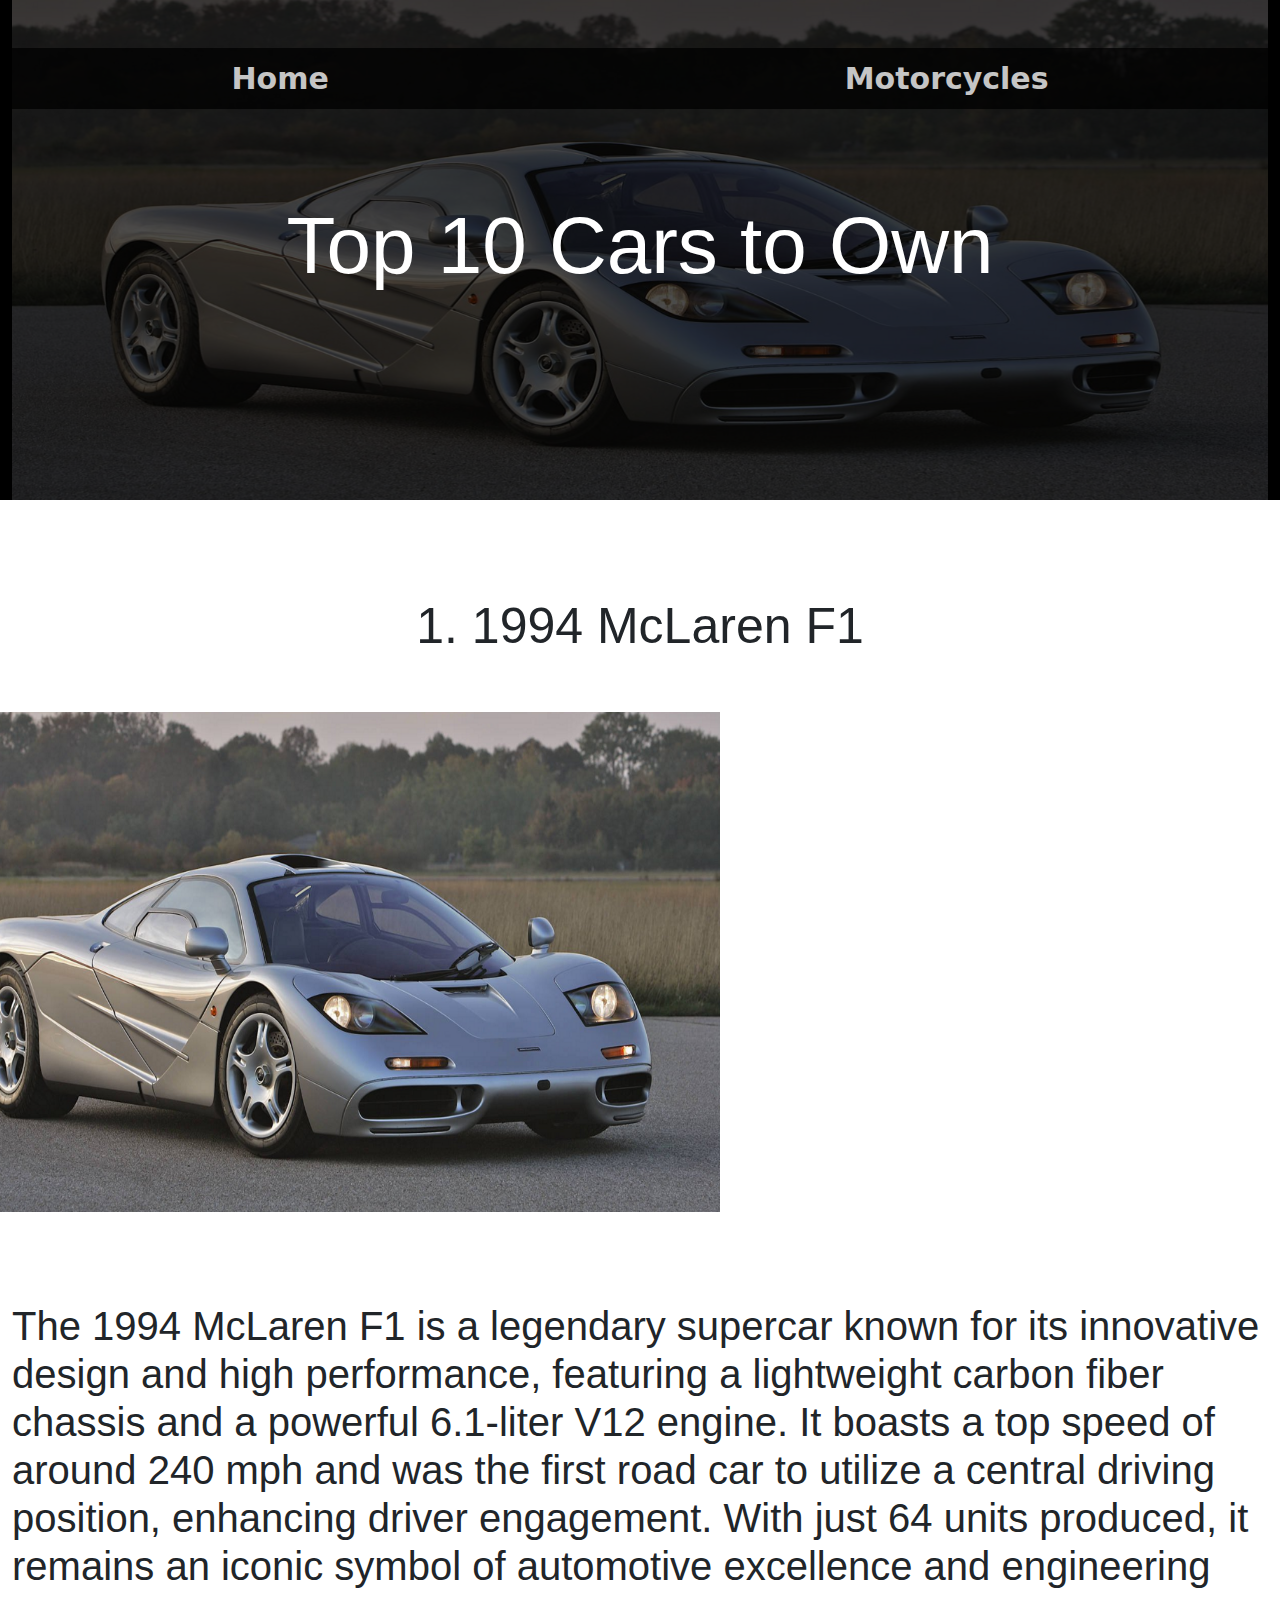
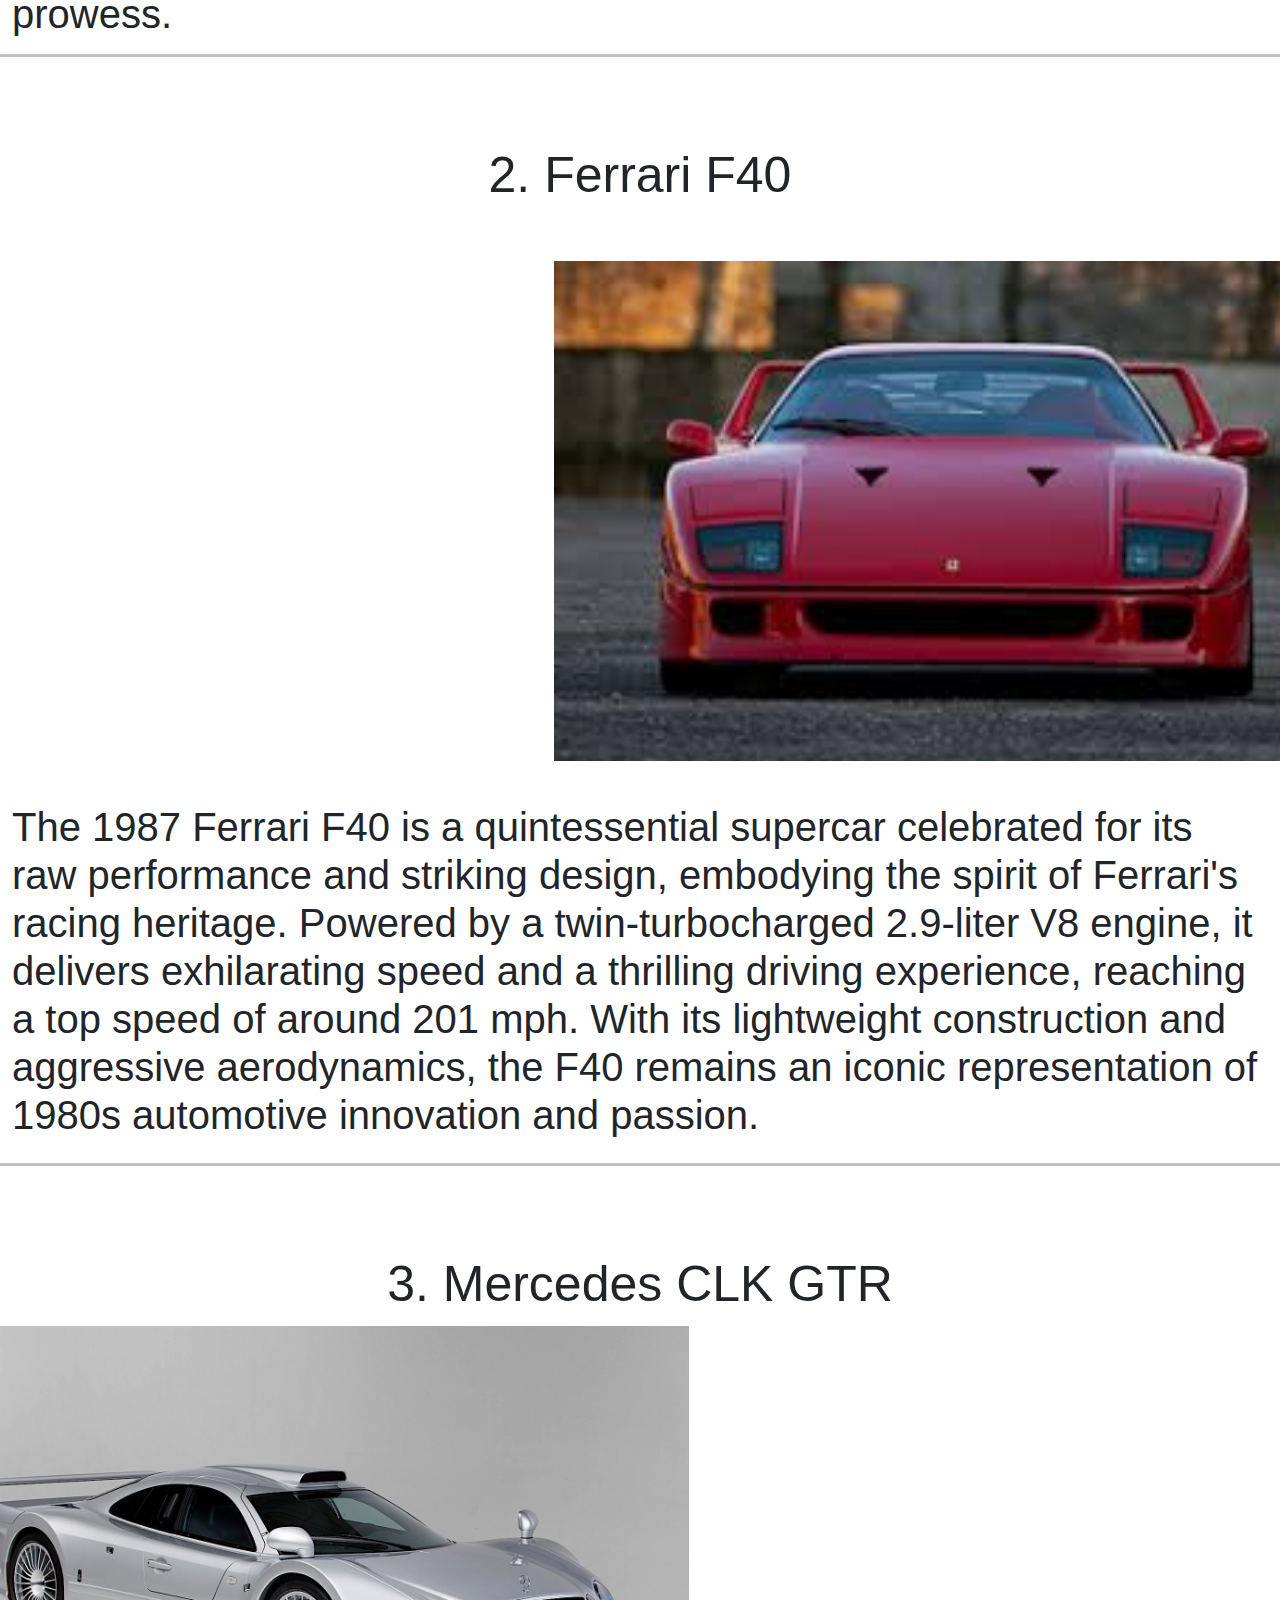
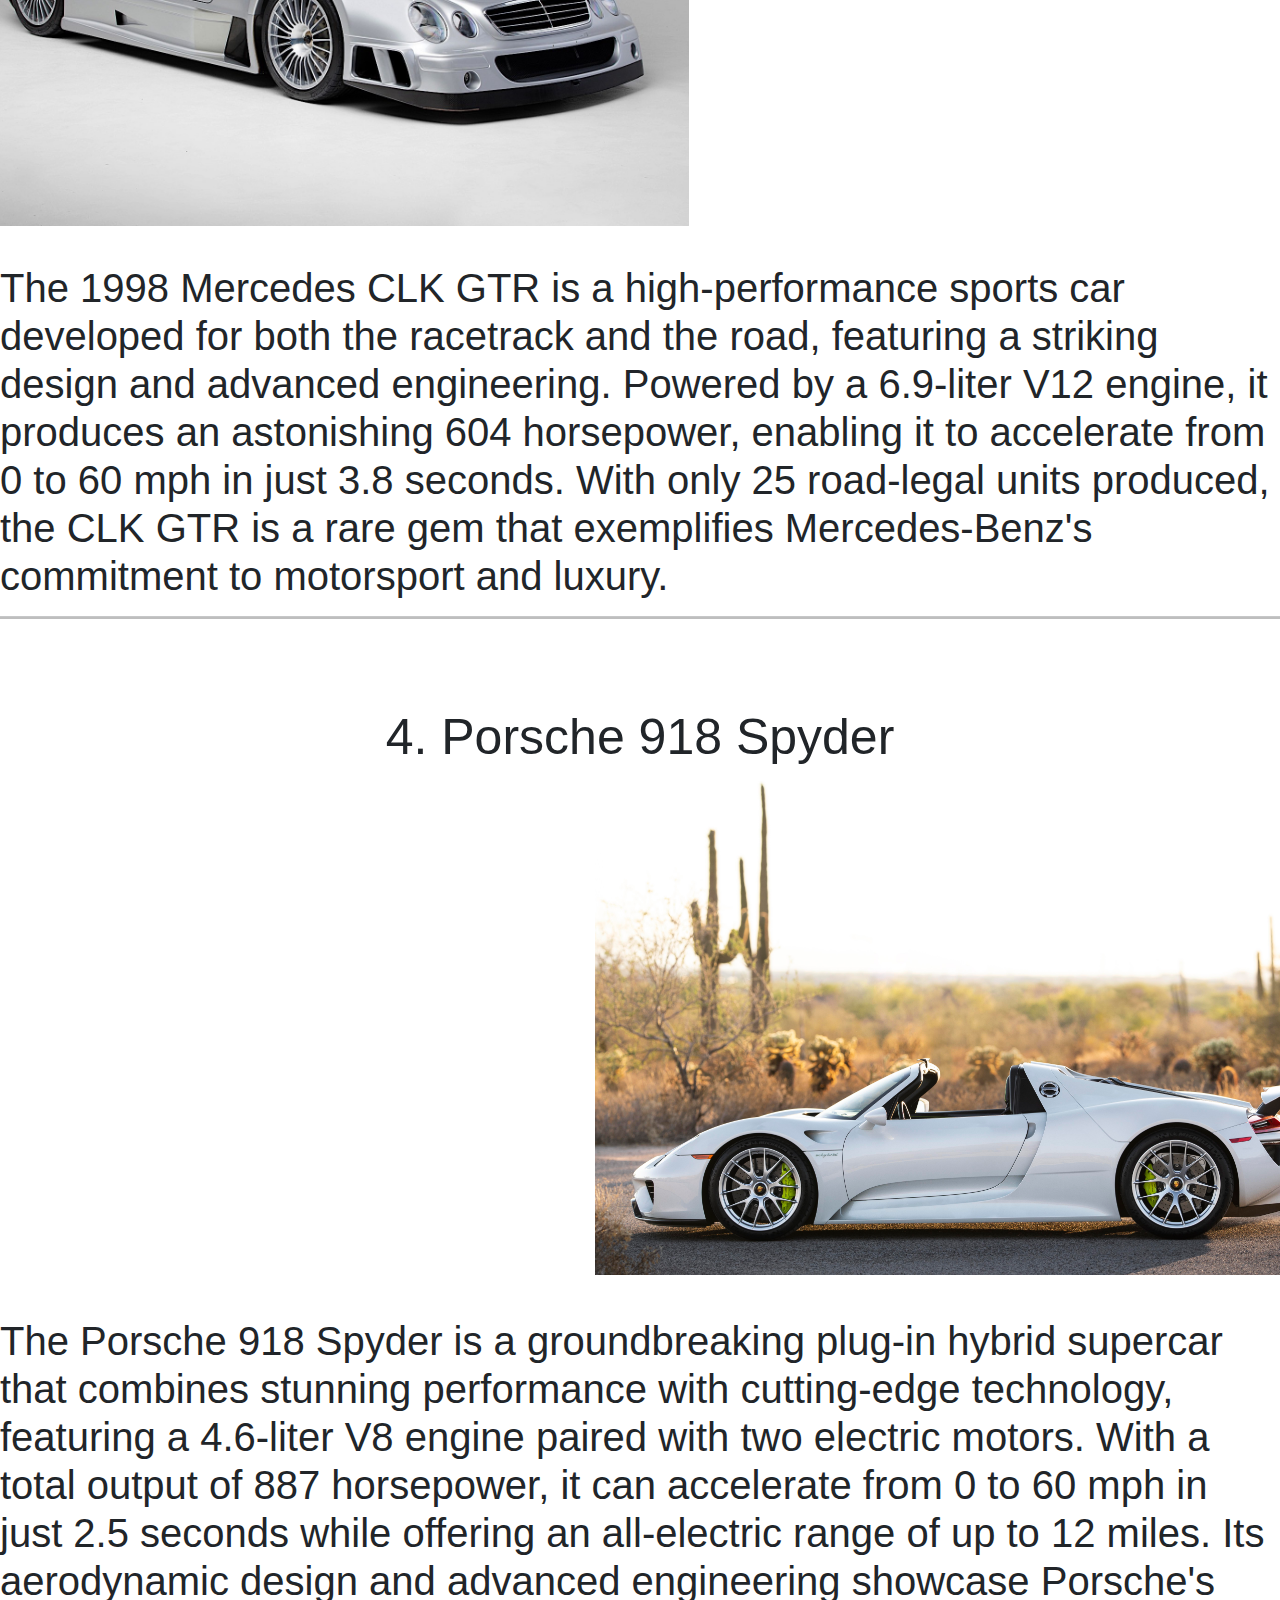
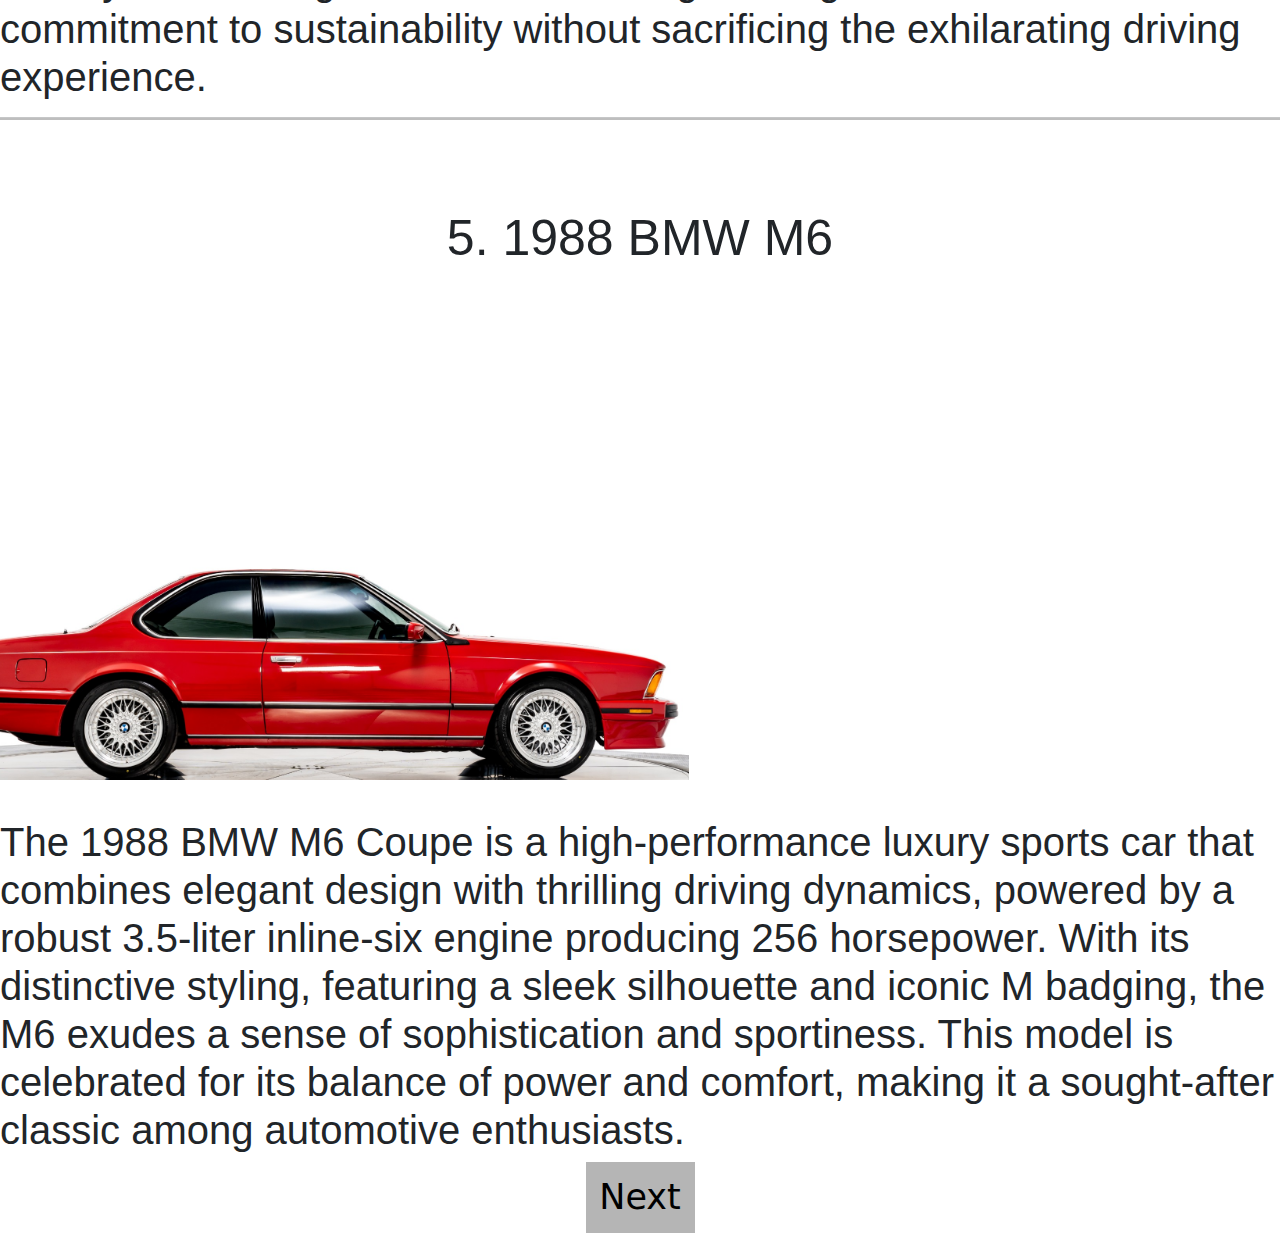
==== commit 20f54acc: "fonts" ====
--- a/carspg1.html
+++ b/carspg1.html
@@ -49,18 +49,18 @@
                 <div class="row pt-5">
                     <div class="col-12 col-xl-6 d-flex justify-content-center">
                         <img src="./Assets/Motorcycles/Cars/Mclaren-F1 top.png" alt="picture of a McLaren"
-                            id="imgscale" />
+                            class="imgscale"  />
                     </div>
                     <div class="col-6">
                         <iframe width="700" height="500"
                             src="https://www.youtube.com/embed/fEjuJyjQ8YI?si=FKI7WZiqqyke-HHZ"
                             title="YouTube video player" frameborder="0"
                             allow="accelerometer; autoplay; clipboard-write; encrypted-media; gyroscope; picture-in-picture; web-share"
-                            referrerpolicy="strict-origin-when-cross-origin" allowfullscreen></iframe>
+                            referrerpolicy="strict-origin-when-cross-origin" allowfullscreen id="youtube-Video"></iframe>
                     </div>
                 </div>
                 <div class="moto-text pt-5">
-                    <h1 id="font-Info">
+                    <h1 class="font-Info">
                         The 1994 McLaren F1 is a legendary supercar known for its innovative design and high
                         performance, featuring a lightweight carbon fiber chassis and a powerful 6.1-liter V12 engine.
                         It boasts a top speed of around 240 mph and was the first road car to utilize a central driving
@@ -86,15 +86,15 @@
                             src="https://www.youtube.com/embed/7mZdkfEeJH4?si=50lF-Y0NrMdYmO6v"
                             title="YouTube video player" frameborder="0"
                             allow="accelerometer; autoplay; clipboard-write; encrypted-media; gyroscope; picture-in-picture; web-share"
-                            referrerpolicy="strict-origin-when-cross-origin" allowfullscreen></iframe>
+                            referrerpolicy="strict-origin-when-cross-origin" allowfullscreen id="youtube-Video"></iframe>
                     </div>
                     <div class="col-12 col-xl-6 d-flex justify-content-center" id="Ferrari-pic">
-                        <img src="./Assets/Motorcycles/Cars/1987 ferrari.jpg" alt="picture of a car" id="imgscale" />
+                        <img src="./Assets/Motorcycles/Cars/1987 ferrari.jpg" alt="picture of a car" class="imgscale" />
                     </div>
                 </div>
             </div>
             <div class="moto-2-description d-flex justify-content-center">
-                <h2 id="font-Info">
+                <h2 class="font-Info">
                     The 1987 Ferrari F40 is a quintessential supercar celebrated for its raw performance and striking
                     design, embodying the spirit of Ferrari's racing heritage. Powered by a twin-turbocharged 2.9-liter
                     V8 engine, it delivers exhilarating speed and a thrilling driving experience, reaching a top speed
@@ -113,17 +113,17 @@
             </div>
             <div class="row" id="Mercedes-row">
                 <div class="col-12 col-xl-6 d-flex justify-content-center align-items-center">
-                    <img src="./Assets/Motorcycles/Cars/1998 Mercedes GTR.jpeg" alt="picture of a Car" id="imgscale" />
+                    <img src="./Assets/Motorcycles/Cars/1998 Mercedes GTR.jpeg" alt="picture of a Car" class="imgscale" />
                 </div>
                 <div class="col-6">
                     <iframe width="700" height="500" src="https://www.youtube.com/embed/ZlLy3Va1a30?si=_VzwA9tMW16C9abb"
                         title="YouTube video player" frameborder="0"
                         allow="accelerometer; autoplay; clipboard-write; encrypted-media; gyroscope; picture-in-picture; web-share"
-                        referrerpolicy="strict-origin-when-cross-origin" allowfullscreen></iframe>
+                        referrerpolicy="strict-origin-when-cross-origin" allowfullscreen id="youtube-Video"></iframe>
                 </div>
             </div>
             <div class="moto3-description">
-                <h2 id="font-Info">
+                <h2 class="font-Info">
                     The 1998 Mercedes CLK GTR is a high-performance sports car developed for both the racetrack and the
                     road, featuring a striking design and advanced engineering. Powered by a 6.9-liter V12 engine, it
                     produces an astonishing 604 horsepower, enabling it to accelerate from 0 to 60 mph in just 3.8
@@ -145,14 +145,14 @@
                     <iframe width="740" height="500" src="https://www.youtube.com/embed/gqOUfOFjWps?si=8TjhdMkDjUkJ_7Yp"
                         title="YouTube video player" frameborder="0"
                         allow="accelerometer; autoplay; clipboard-write; encrypted-media; gyroscope; picture-in-picture; web-share"
-                        referrerpolicy="strict-origin-when-cross-origin" allowfullscreen></iframe>
+                        referrerpolicy="strict-origin-when-cross-origin" allowfullscreen id="youtube-Video"></iframe>
                 </div>
                 <div class="col-12 col-xl-6 d-flex justify-content-center">
-                    <img src="./Assets/Motorcycles/Cars/porsche 918 spyder.jpg" alt="picture of a car" id="imgscale" />
+                    <img src="./Assets/Motorcycles/Cars/porsche 918 spyder.jpg" alt="picture of a car" class="imgscale" />
                 </div>
             </div>
             <div class="moto3-Description">
-                <h2 id="font-Info">
+                <h2 class="font-Info">
                     The Porsche 918 Spyder is a groundbreaking plug-in hybrid supercar that combines stunning
                     performance with cutting-edge technology, featuring a 4.6-liter V8 engine paired with two electric
                     motors. With a total output of 887 horsepower, it can accelerate from 0 to 60 mph in just 2.5
@@ -172,17 +172,17 @@
             </div>
             <div class="row">
                 <div class="col-12 col-xl-6 d-flex justify-content-center align-items-center">
-                    <img src="./Assets/Motorcycles/Cars/1988 BMW-M6.jpg" alt="picture of a car" id="imgscale" />
+                    <img src="./Assets/Motorcycles/Cars/1988 BMW-M6.jpg" alt="picture of a car" class="imgscale" />
                 </div>
                 <div class="col-6">
-                    <iframe width="560" height="500" src="https://www.youtube.com/embed/-L0KlMPJNlA?si=J2Yy9hYSW9vDa6hj"
+                    <iframe width="700" height="500" src="https://www.youtube.com/embed/-L0KlMPJNlA?si=J2Yy9hYSW9vDa6hj"
                         title="YouTube video player" frameborder="0"
                         allow="accelerometer; autoplay; clipboard-write; encrypted-media; gyroscope; picture-in-picture; web-share"
-                        referrerpolicy="strict-origin-when-cross-origin" allowfullscreen></iframe>
+                        referrerpolicy="strict-origin-when-cross-origin" allowfullscreen id="youtube-Video"></iframe>
                 </div>
             </div>
             <div class="moto5-description">
-                <h2 id="font-Info">
+                <h2 class="font-Info">
                     The 1988 BMW M6 Coupe is a high-performance luxury sports car that combines elegant design with
                     thrilling driving dynamics, powered by a robust 3.5-liter inline-six engine producing 256
                     horsepower. With its distinctive styling, featuring a sleek silhouette and iconic M badging, the M6
--- a/styles/styles.css
+++ b/styles/styles.css
@@ -10,7 +10,7 @@
   body {
     background-color: black;
   }
-  #youtube-Video {
+  #you-Tube {
     display: none;
   }
   .media-Scale {
@@ -20,15 +20,18 @@
   #font-Title-scale {
     color: white;
   }
-  #font-Info {
+  .font-Info {
     color: white;
     text-align: center;
   }
   hr {
     color: white;
   }
-}
-#font-Info {
+  .imgscale{
+    display: none;
+  }
+}
+.font-Info {
   padding-top: 35px;
   font-size: 40px;
   font-family: Bahnschrift, "DIN Alternate", "Franklin Gothic Medium",
@@ -42,7 +45,7 @@
     "Nimbus Sans Narrow", sans-serif-condensed, sans-serif;
   font-weight: 500;
 }
-#imgscale {
+.imgscale {
   width: 800px;
   height: 500px;
 }
@@ -50,9 +53,6 @@
 .title-background {
   height: 100%;
   width: 100%;
-}
-.row{
-   
 }
 .title-background img {
   width: 100%;
@@ -122,9 +122,79 @@
 .car1-container{
     margin-top: 383px;
 }
-.car2-2-description h2 {
-    padding-top: 35px;
-}
-#Ferrari-items {
-    padding-left: 50px;
-  }+
+.background-image-container{
+ background-color: black;
+ overflow: hidden;
+ height: 750px;
+}
+.background-image-container img{
+    width: 100%;
+    height: 100%;
+}
+#indexbg{
+    background-color: black;
+}
+.index-img-container img{
+    width: 100%;
+    height: 800px;
+}
+.index-img-container{
+    position: absolute;
+}
+.title-frame-Container{
+    height: 132px;
+    width: 640px;
+    background-color: black;
+    margin-left: 30%;
+    margin-top: 5%;
+    position: absolute;
+    align-items: center;
+}
+.innerframe h1{
+    color: white;
+    text-align: center;
+    
+}
+.innerframe h2{
+    color: white;
+    text-align: center;
+}
+.card-container{
+    
+    margin-left: 10%;
+    padding-top: 10%;
+}
+.card-img-top{
+    width: 300px;
+    height: 254px;
+}
+.card-body{
+    text-align: center;
+}
+.card-title{
+    color: white;
+}
+.btn{
+    background-color: chocolate;
+    
+}
+.card{
+    overflow: hidden;
+    background-color: black;
+}
+@media(max-width: 1100px){
+    .index-img-container{
+        height: 100vh;
+    }
+    .index-img-container img{
+        height: 100vh;
+    }
+    .title-frame-Container{
+        margin-left: 20%;
+    }
+    .card-container{
+        padding-top: 20%;
+        padding-right: 5%;
+    }
+}
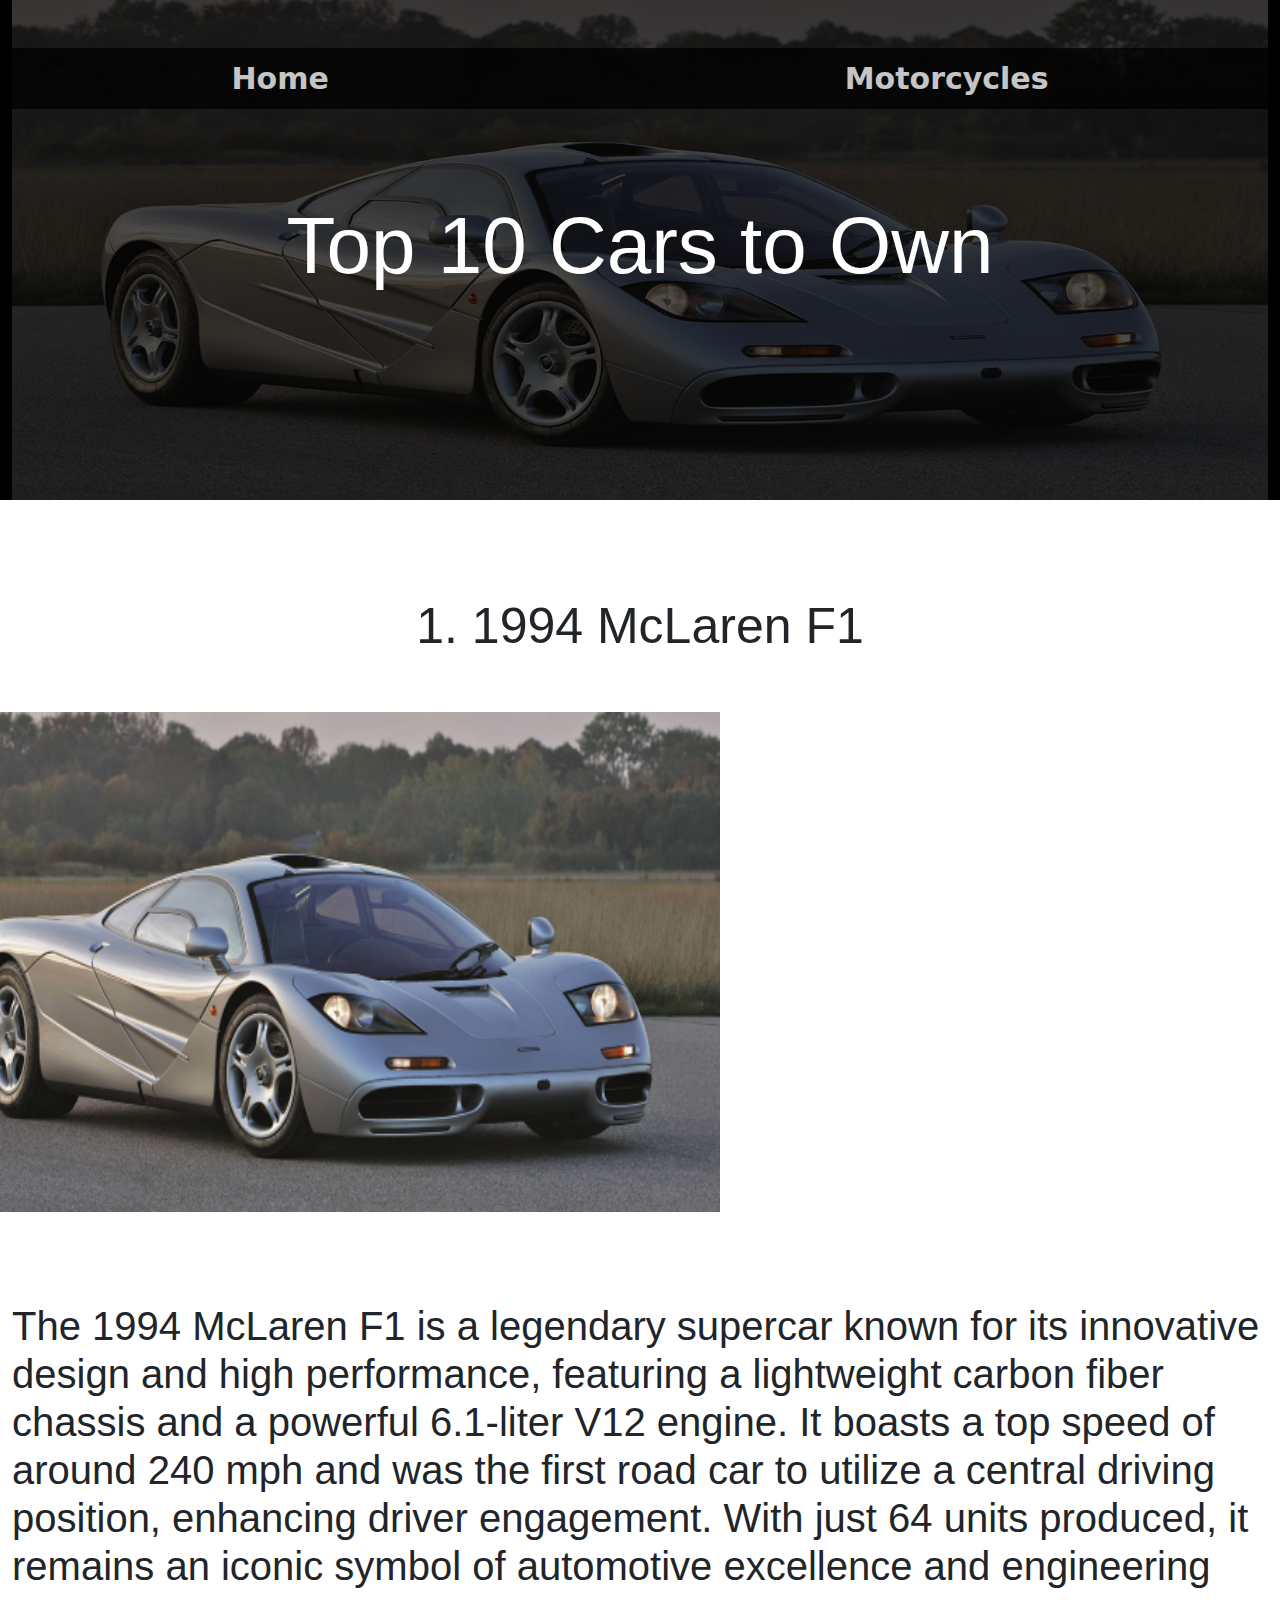
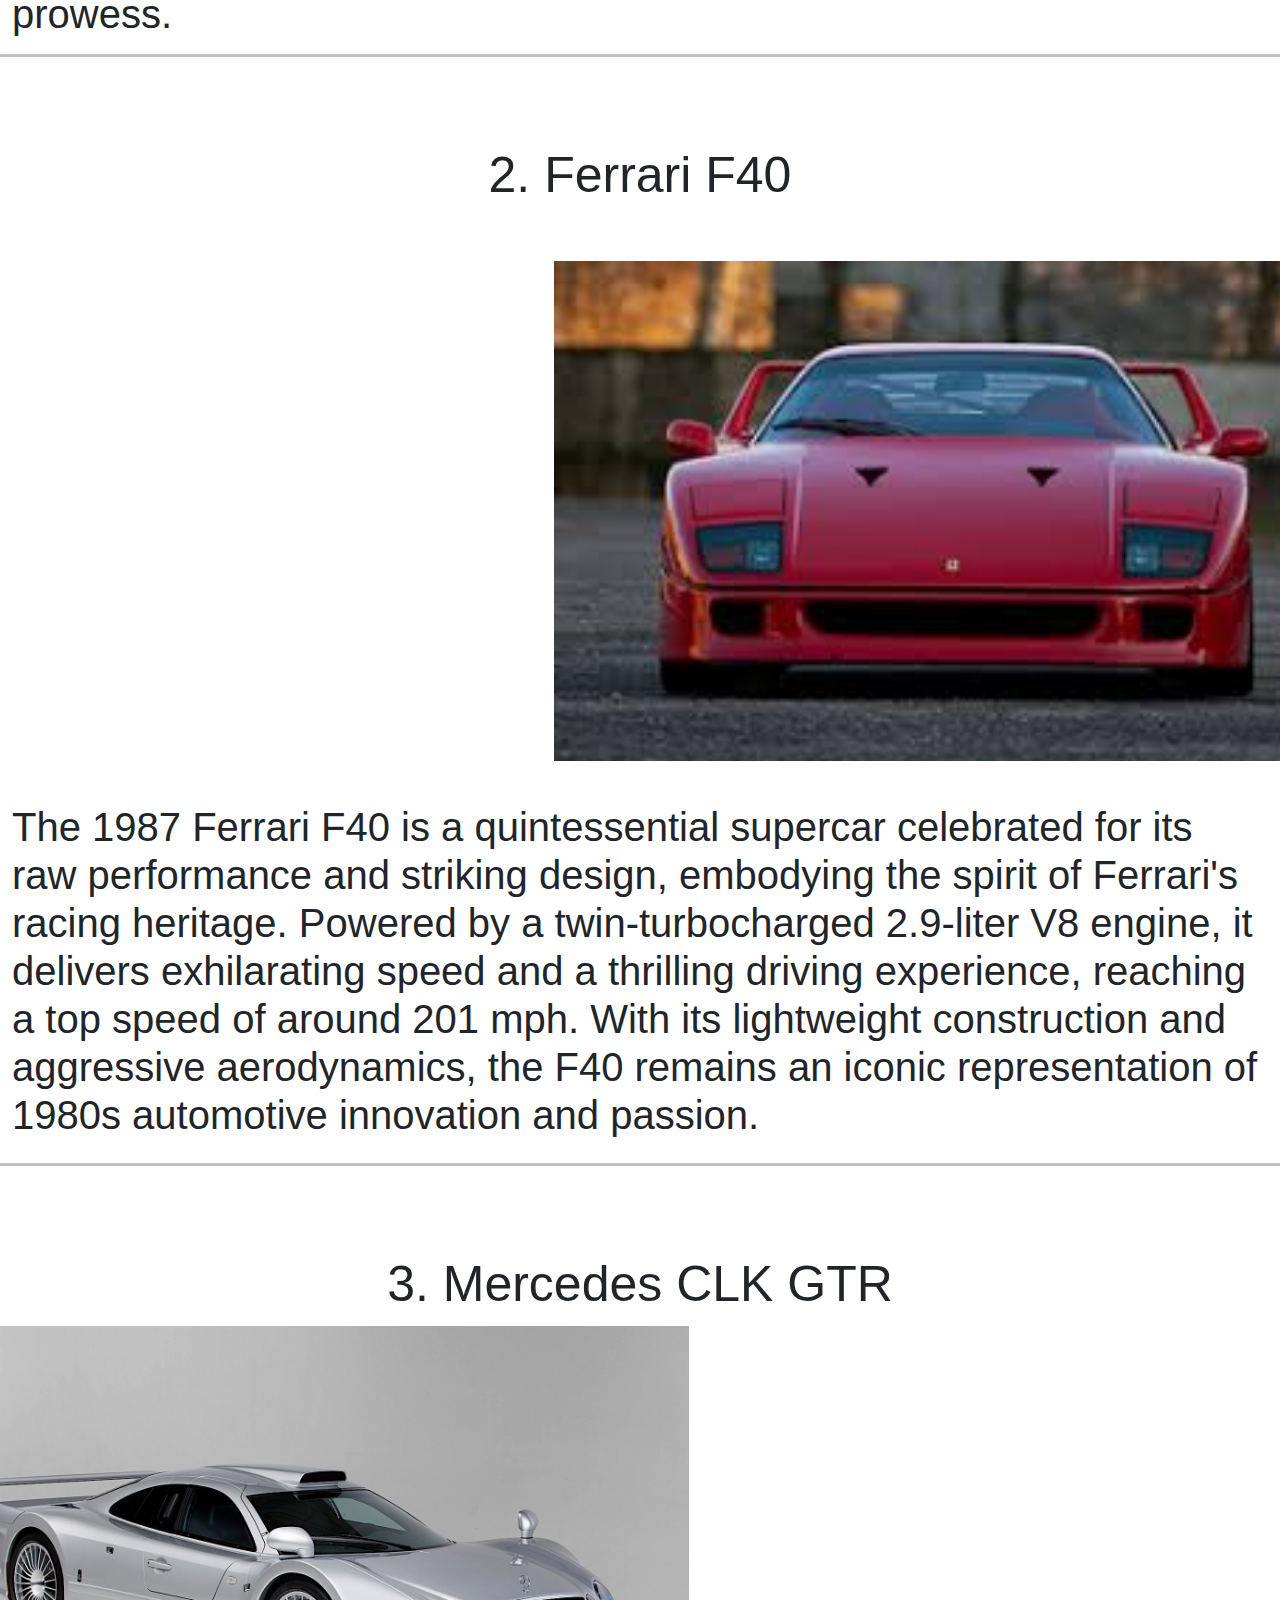
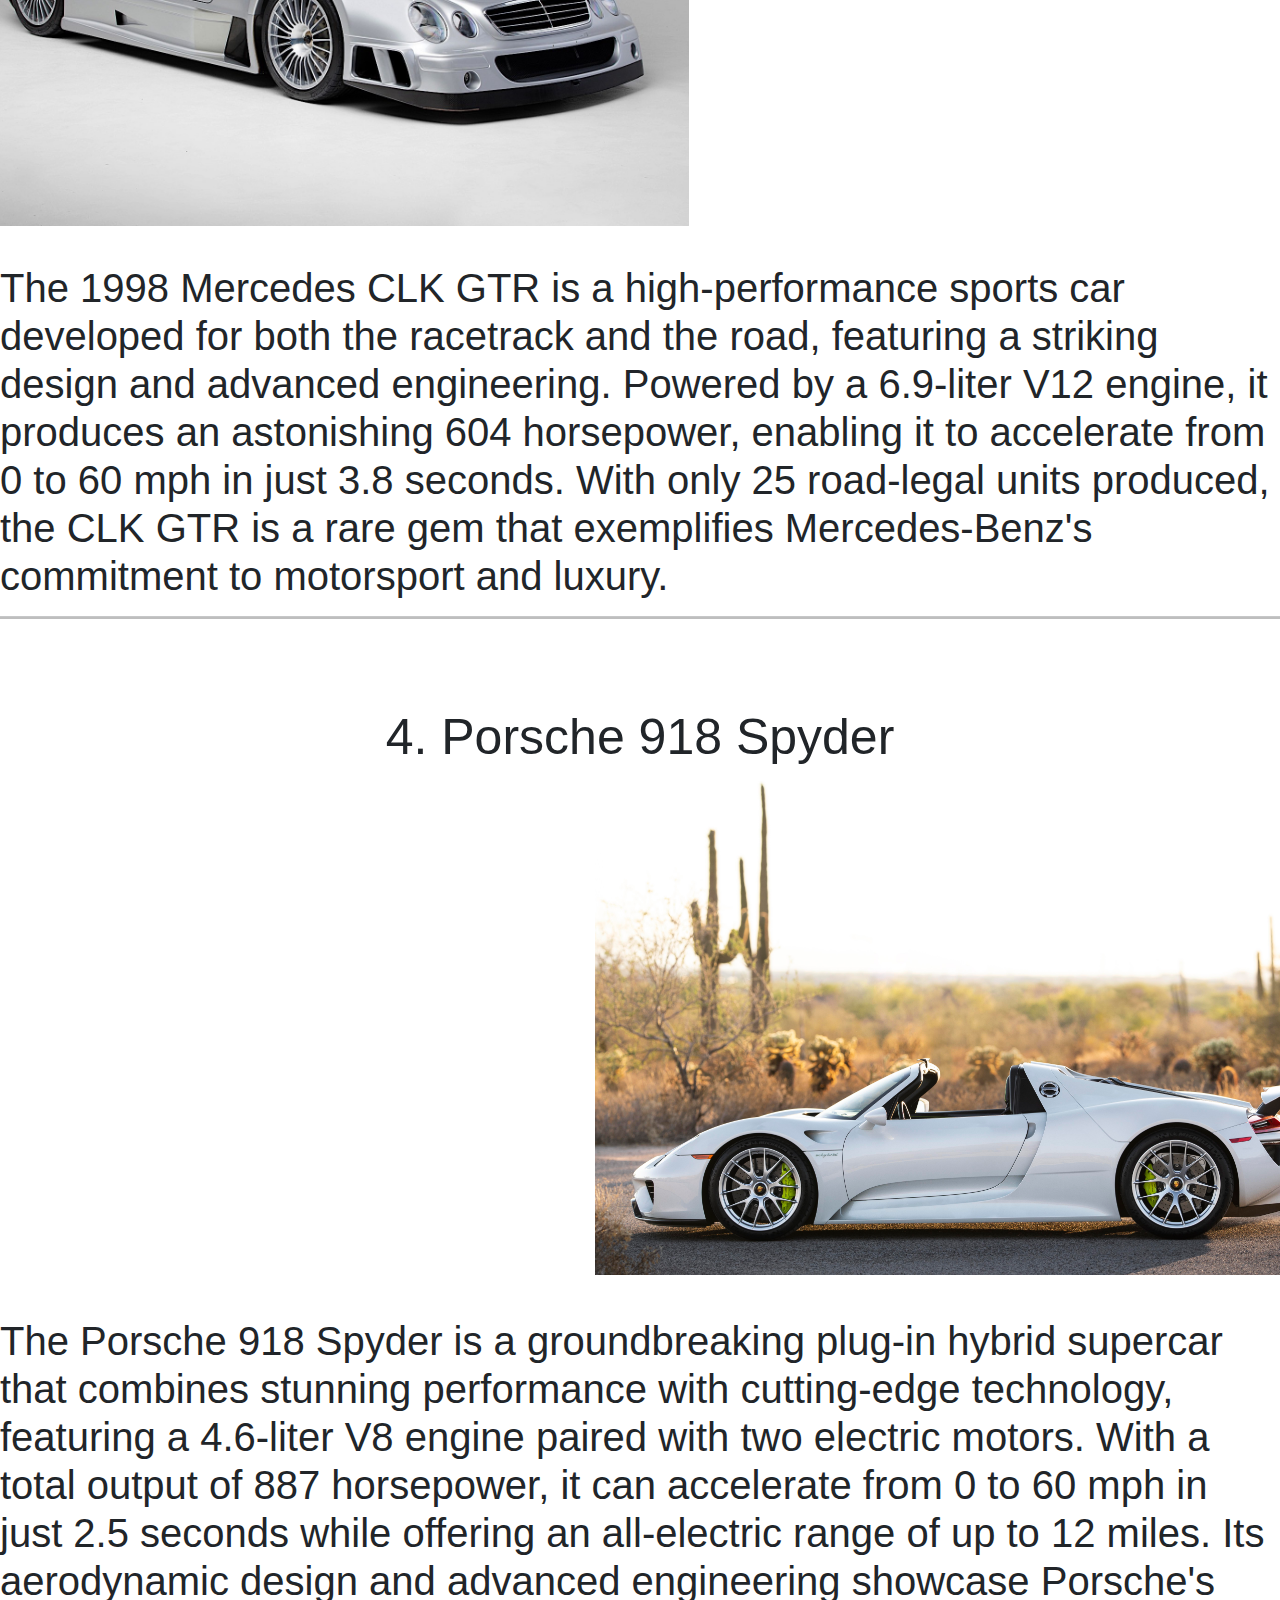
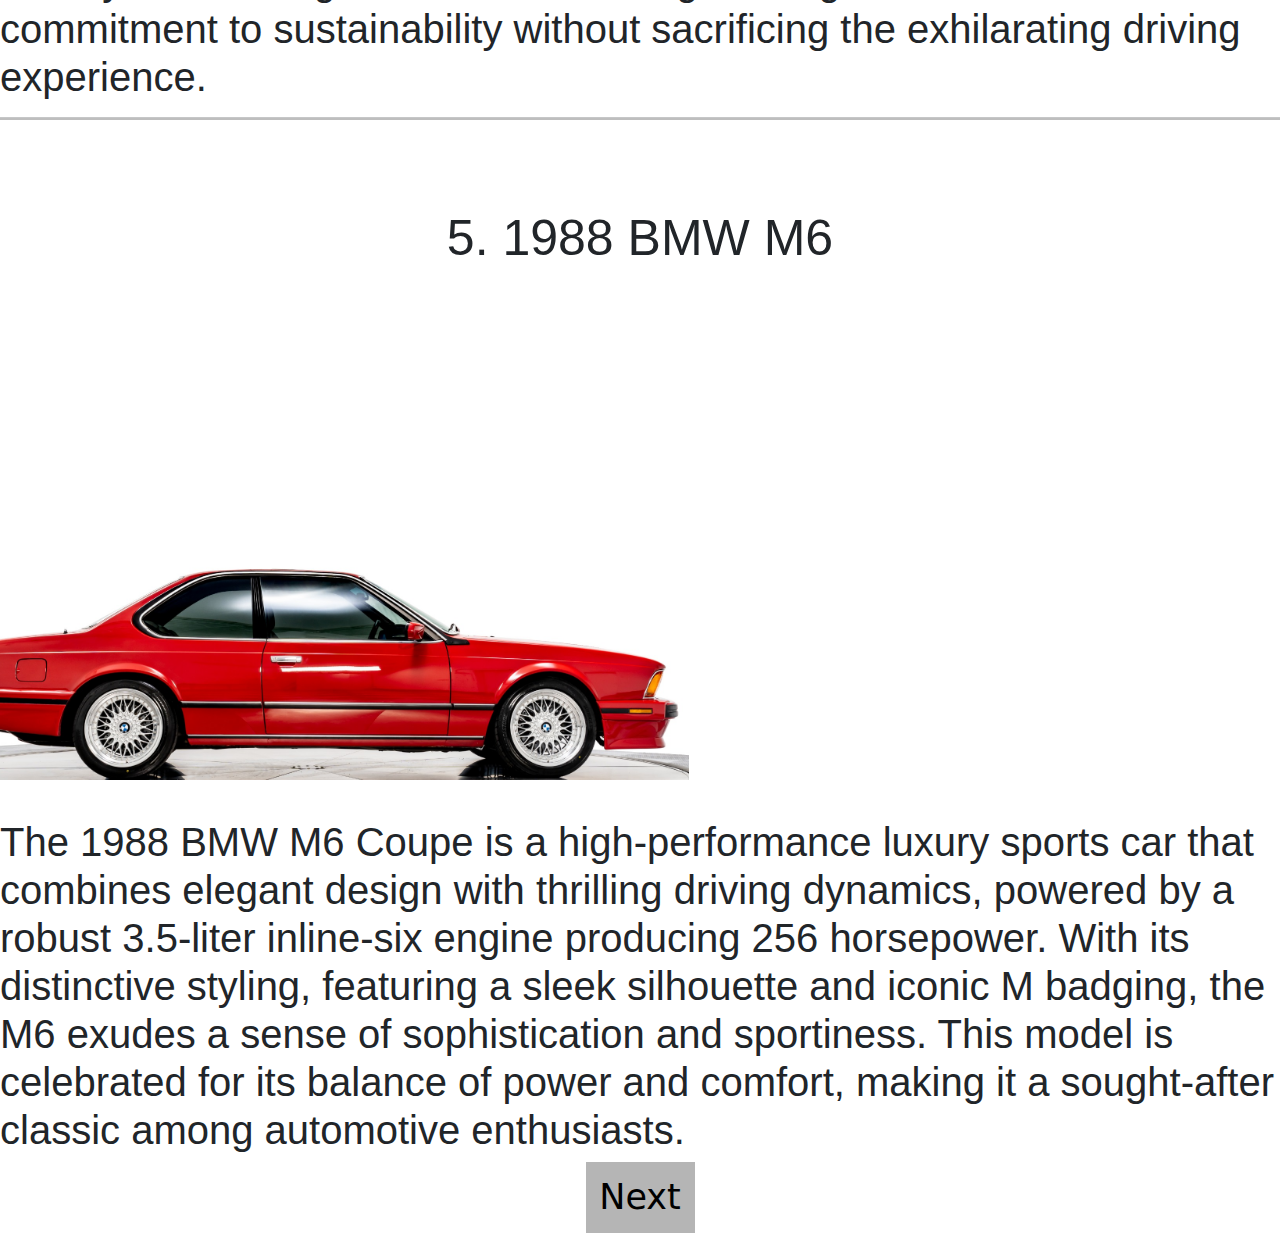
==== commit f3f277e4: "." ====
--- a/carspg1.html
+++ b/carspg1.html
@@ -48,7 +48,7 @@
             <div class="Mcl-custome-img">
                 <div class="row pt-5">
                     <div class="col-12 col-xl-6 d-flex justify-content-center">
-                        <img src="./Assets/Motorcycles/Cars/Mclaren-F1 top.png" alt="picture of a McLaren"
+                        <img src="./Assets/Motorcycles/Cars/Mclaren-F1 top-edited.png" alt="picture of a McLaren"
                             class="imgscale"  />
                     </div>
                     <div class="col-6">
--- a/styles/styles.css
+++ b/styles/styles.css
@@ -9,9 +9,6 @@
 @media (max-width: 1100px) {
   body {
     background-color: black;
-  }
-  #you-Tube {
-    display: none;
   }
   .media-Scale {
     flex: 0 0 100%;
@@ -35,7 +32,7 @@
   padding-top: 35px;
   font-size: 40px;
   font-family: Bahnschrift, "DIN Alternate", "Franklin Gothic Medium",
-    "Nimbus Sans Narrow", sans-serif-condensed, sans-serif;
+  "Nimbus Sans Narrow", sans-serif-condensed, sans-serif;
   font-weight: 500;
 }
 #font-Title-scale {
